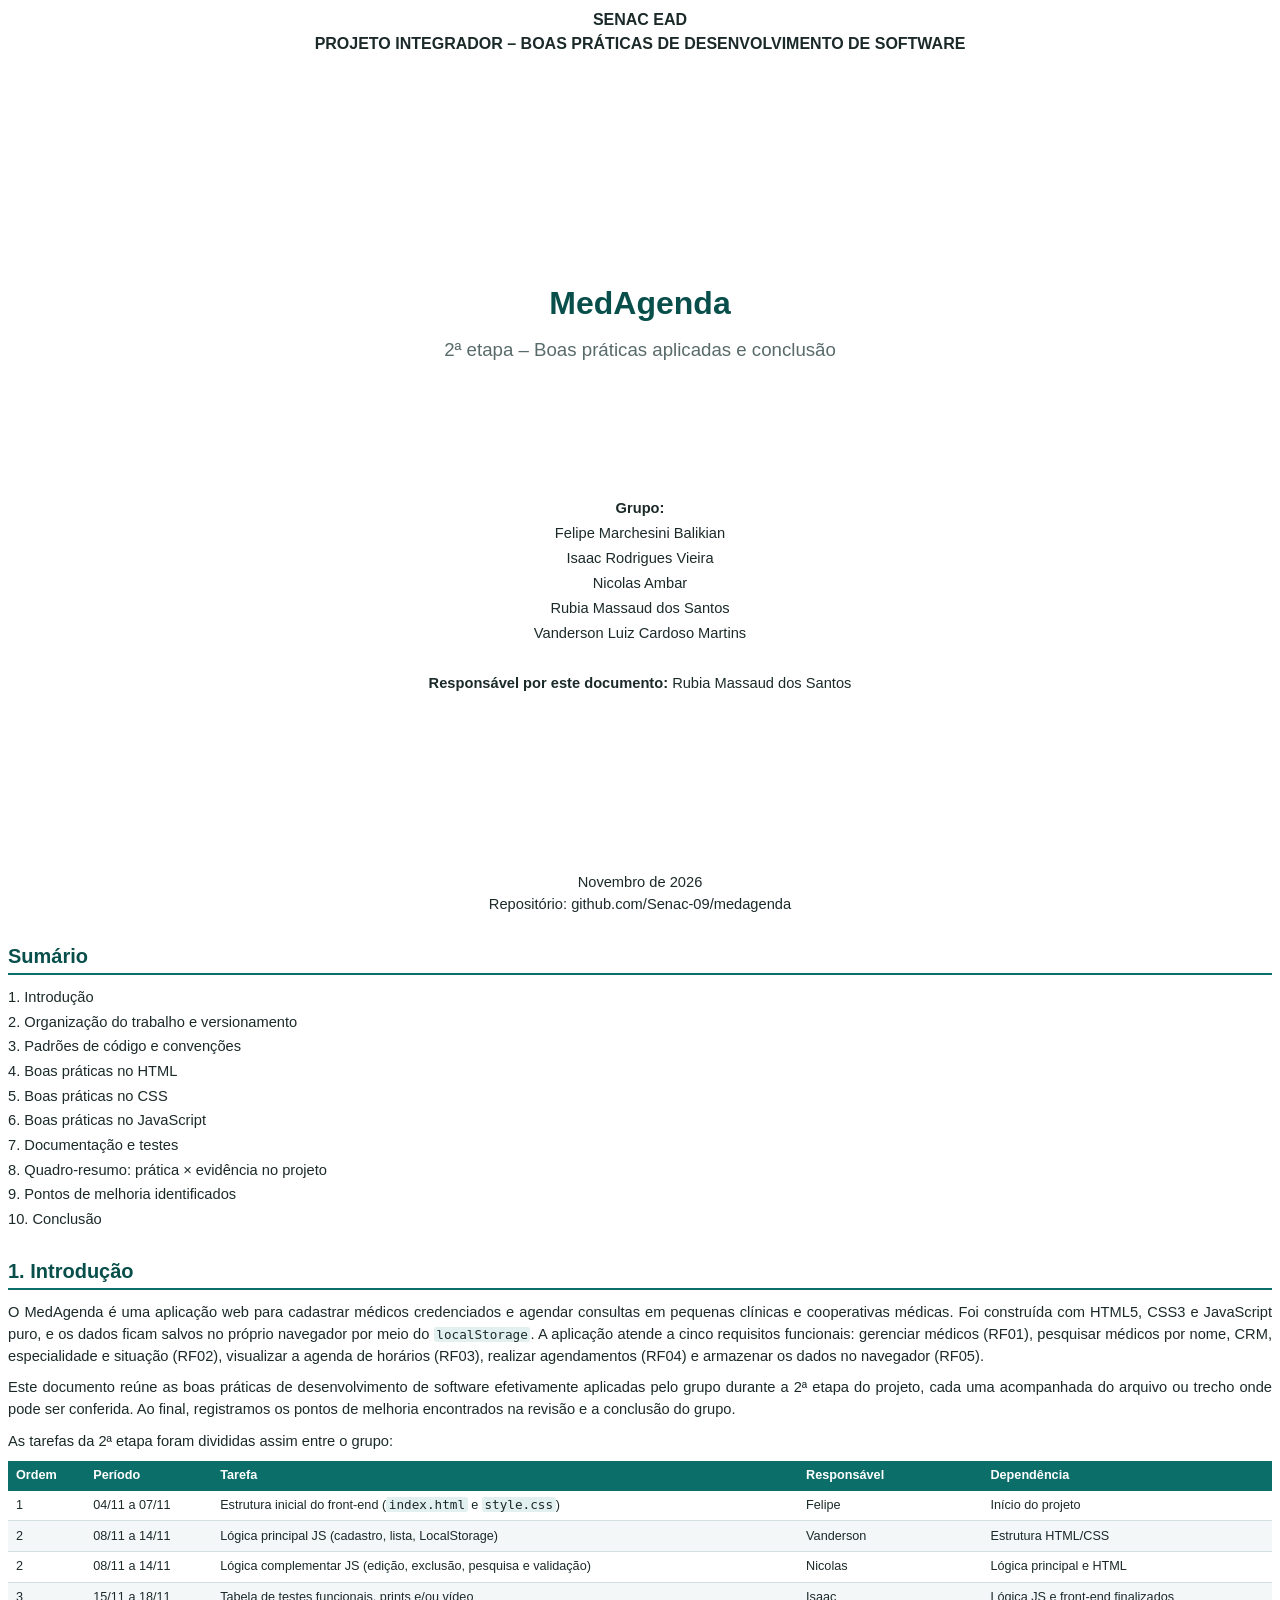
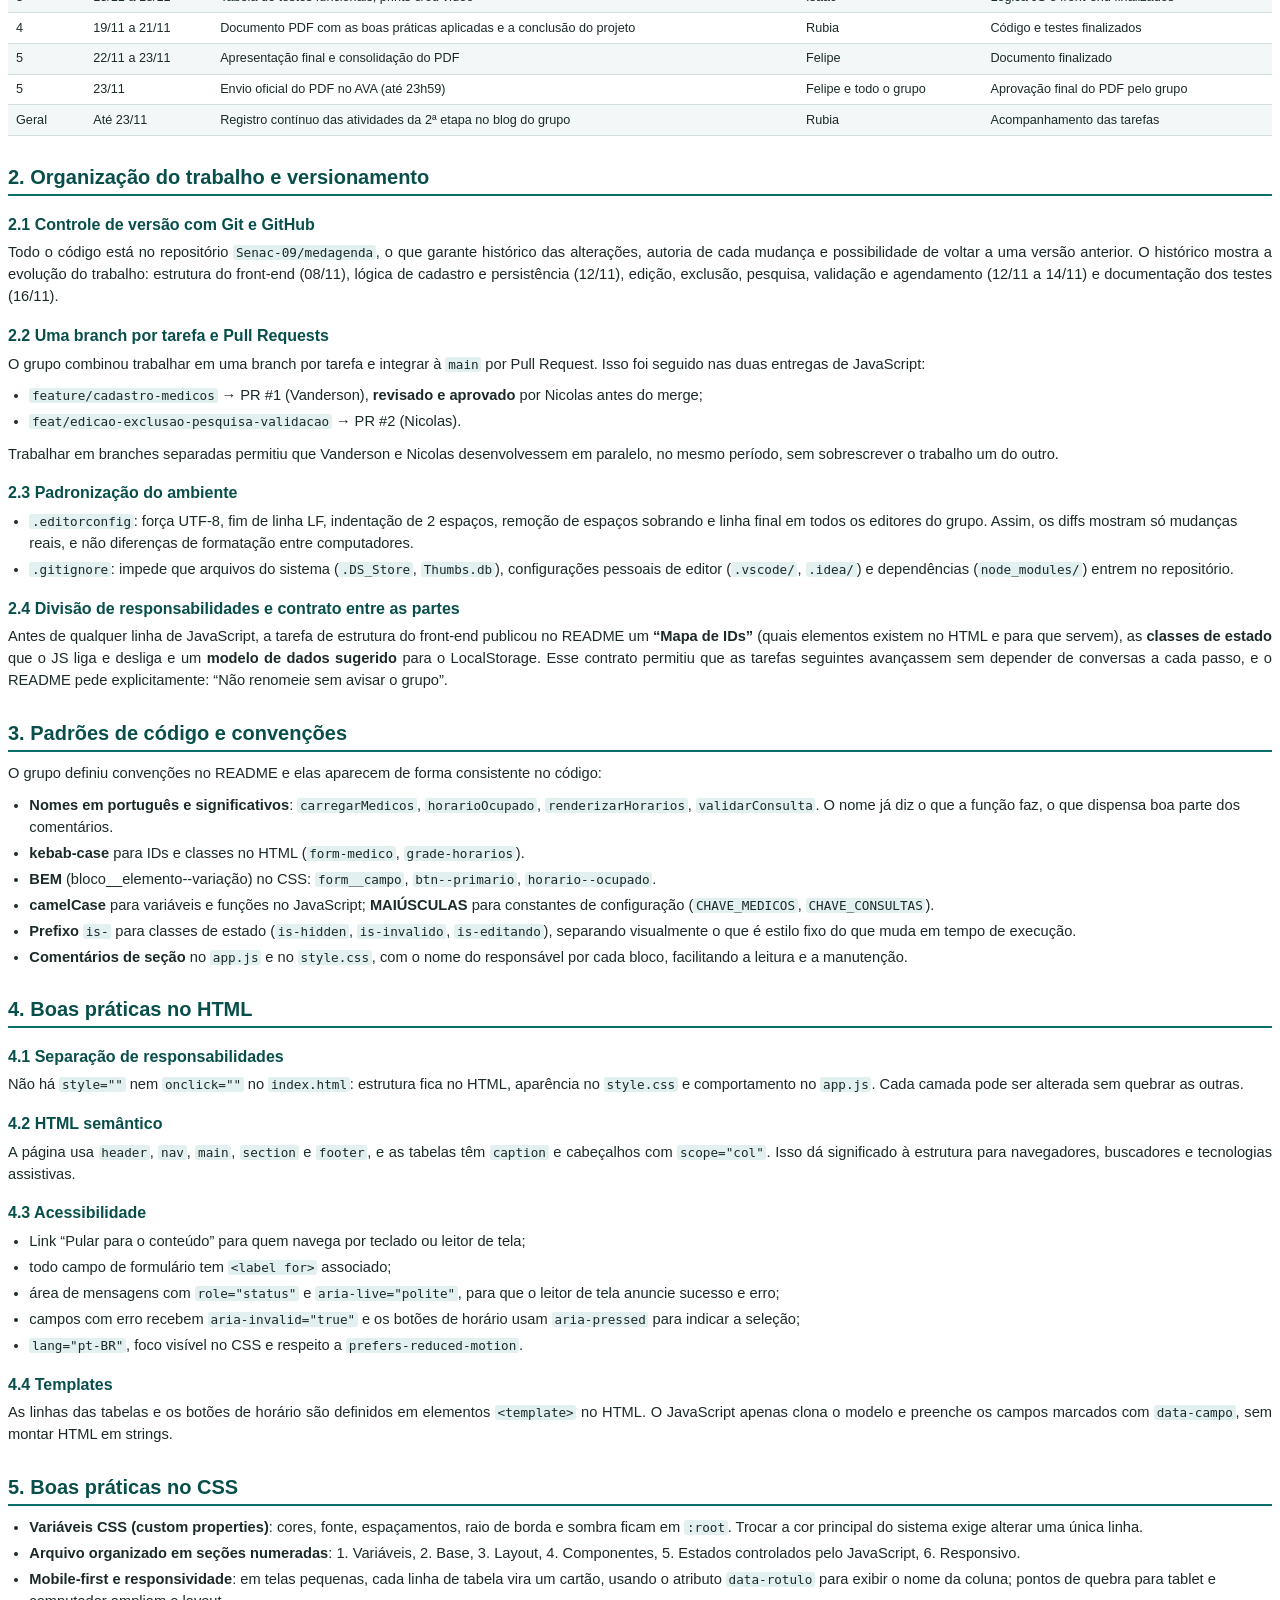
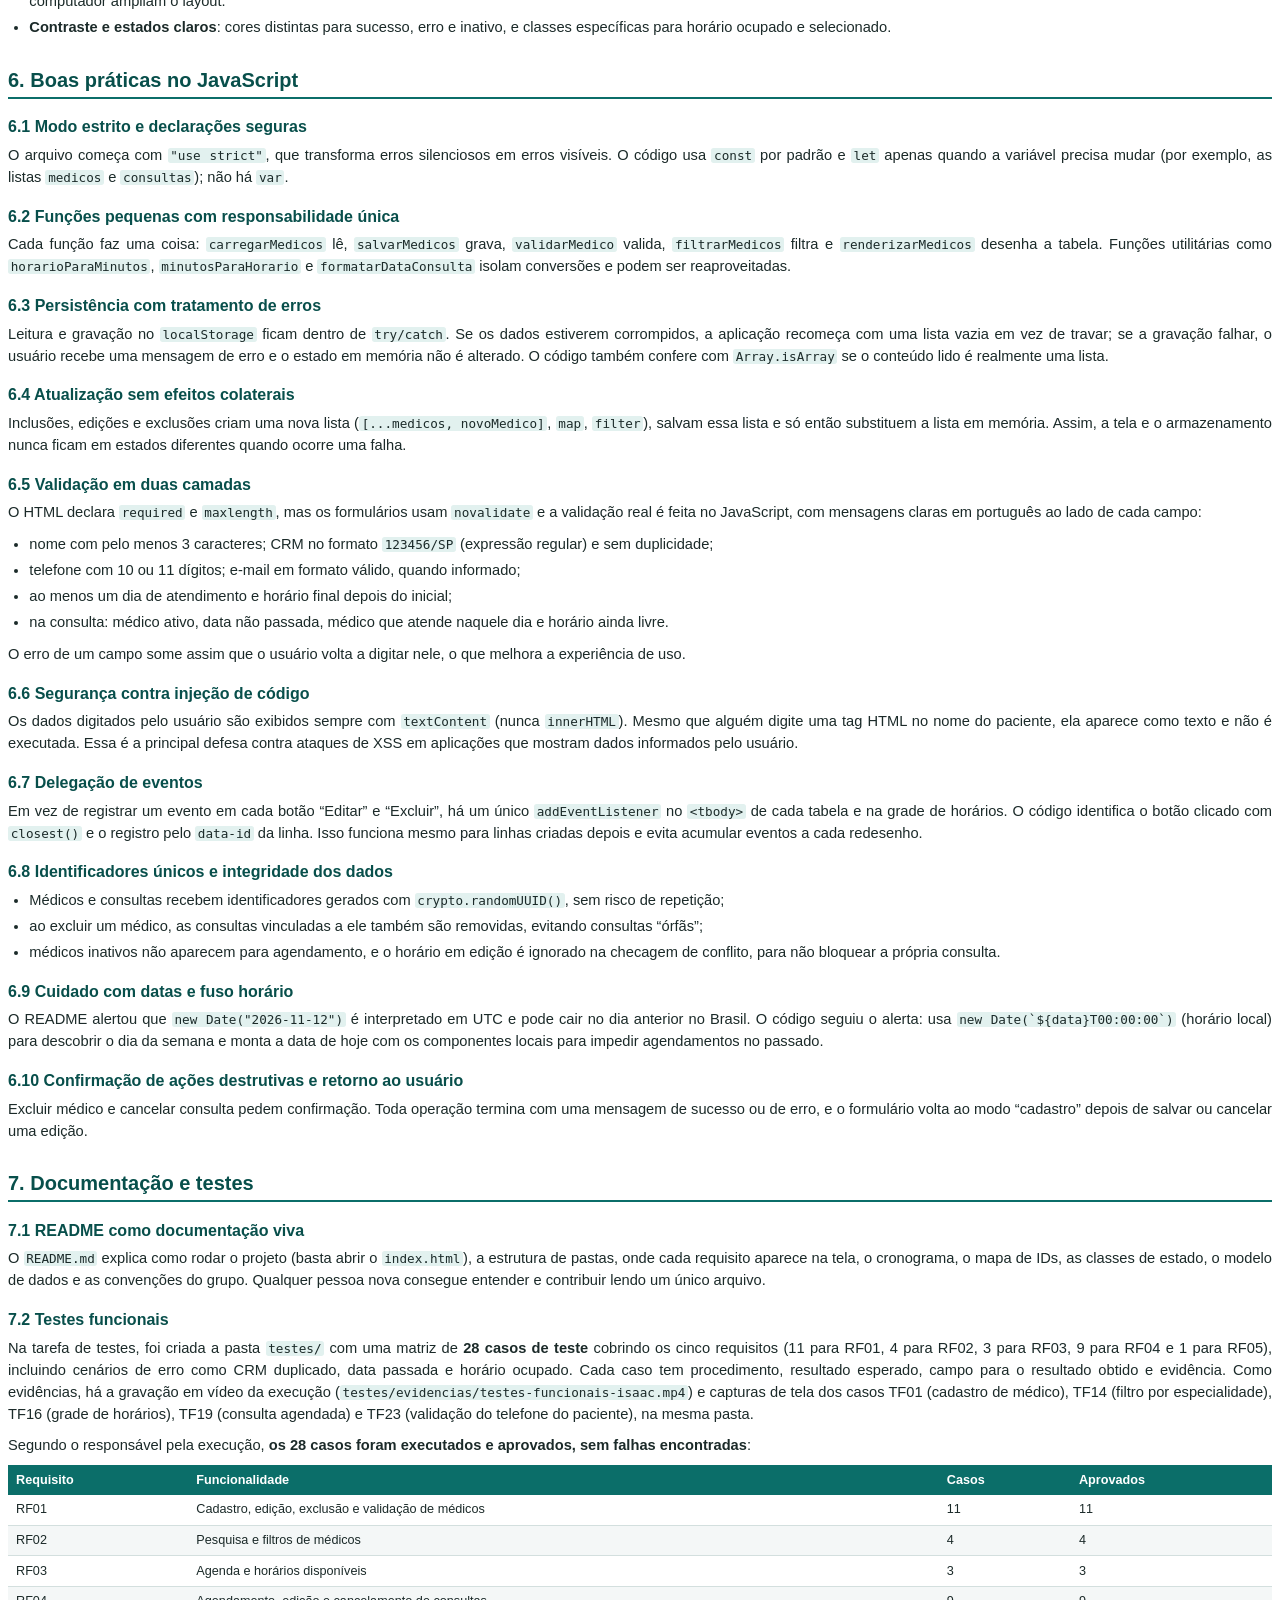
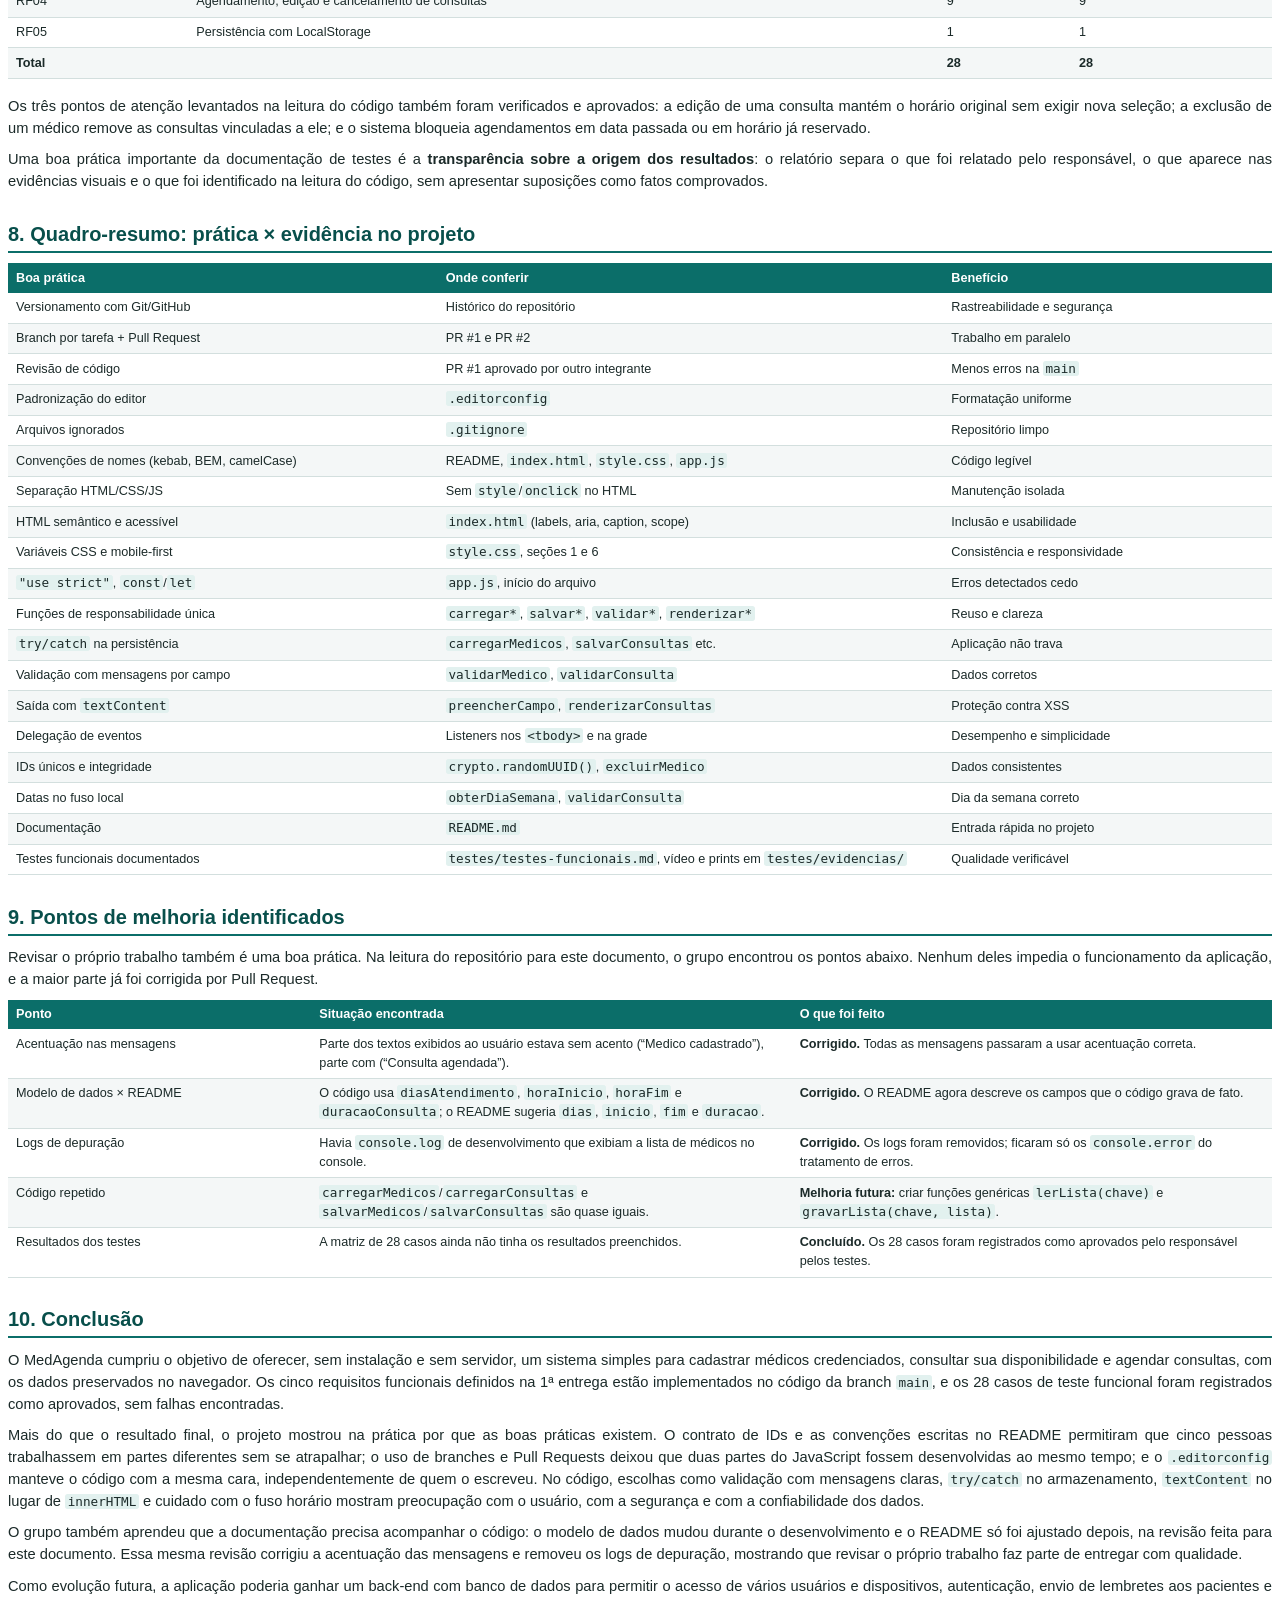
==== docs/boas-praticas.html @ 6c9128a0 "Adiciona documento de boas práticas e conclusão da 2ª etapa" ====
<!DOCTYPE html>
<html lang="pt-BR">
<head>
<meta charset="UTF-8">
<title>MedAgenda – 2ª etapa – Boas práticas aplicadas e conclusão</title>
<style>
  @page {
    size: A4;
    margin: 2.5cm 2cm 2.2cm 2.5cm;
    @bottom-right { content: counter(page); font: 9pt Arial, sans-serif; color: #586a69; }
    @bottom-left { content: "MedAgenda · 2ª etapa – Boas práticas e conclusão"; font: 9pt Arial, sans-serif; color: #586a69; }
  }
  @page :first { @bottom-right { content: none; } @bottom-left { content: none; } }
  body { font: 11pt/1.5 Arial, Helvetica, sans-serif; color: #1b2a29; }
  h1, h2, h3 { color: #084f4b; line-height: 1.25; }
  h2 { font-size: 15pt; margin: 22pt 0 8pt; padding-bottom: 3pt; border-bottom: 1.5pt solid #0b6e69; page-break-after: avoid; }
  h3 { font-size: 12pt; margin: 14pt 0 5pt; page-break-after: avoid; }
  p { margin: 0 0 7pt; text-align: justify; }
  ul { margin: 0 0 8pt; padding-left: 16pt; }
  li { margin-bottom: 3pt; }
  code { font: 9.5pt "DejaVu Sans Mono", Consolas, monospace; background: #e2f1ef; padding: 0 2pt; border-radius: 2pt; }
  table { width: 100%; border-collapse: collapse; margin: 6pt 0 12pt; font-size: 9.5pt; page-break-inside: auto; }
  tr { page-break-inside: avoid; }
  th { background: #0b6e69; color: #fff; text-align: left; padding: 4pt 6pt; }
  td { border-bottom: 0.5pt solid #d3dfde; padding: 4pt 6pt; vertical-align: top; }
  tbody tr:nth-child(even) td { background: #f4f7f7; }

  .capa { height: 24cm; display: flex; flex-direction: column; text-align: center; page-break-after: always; }
  .capa__topo { font-size: 12pt; font-weight: bold; text-transform: uppercase; }
  .capa__meio { margin-top: 6cm; }
  .capa__meio h1 { font-size: 24pt; margin: 0 0 10pt; }
  .capa__meio .sub { font-size: 14pt; color: #586a69; }
  .capa__grupo { margin-top: 3.5cm; font-size: 11pt; line-height: 1.7; }
  .capa__rodape { margin-top: auto; font-size: 11pt; }

  .nota { border-left: 3pt solid #0b6e69; background: #e2f1ef; padding: 6pt 10pt; margin: 8pt 0 12pt; font-size: 10pt; }
  .nota--alerta { border-color: #b42318; background: #fdece9; }
  .sumario li { list-style: none; margin-bottom: 2pt; }
  .sumario { padding-left: 0; }
</style>
</head>
<body>

<section class="capa">
  <div class="capa__topo">Senac EAD<br>Projeto Integrador – Boas Práticas de Desenvolvimento de Software</div>
  <div class="capa__meio">
    <h1>MedAgenda</h1>
    <div class="sub">2ª etapa – Boas práticas aplicadas e conclusão</div>
  </div>
  <div class="capa__grupo">
    <strong>Grupo:</strong><br>
    Felipe Marchesini Balikian<br>
    Isaac Rodrigues Vieira<br>
    Nicolas Ambar<br>
    Rubia Massaud dos Santos<br>
    Vanderson Luiz Cardoso Martins<br><br>
    <strong>Responsável por este documento:</strong> Rubia Massaud dos Santos
  </div>
  <div class="capa__rodape">Novembro de 2026<br>Repositório: github.com/Senac-09/medagenda</div>
</section>

<h2>Sumário</h2>
<ul class="sumario">
  <li>1. Introdução</li>
  <li>2. Organização do trabalho e versionamento</li>
  <li>3. Padrões de código e convenções</li>
  <li>4. Boas práticas no HTML</li>
  <li>5. Boas práticas no CSS</li>
  <li>6. Boas práticas no JavaScript</li>
  <li>7. Documentação e testes</li>
  <li>8. Quadro-resumo: prática × evidência no projeto</li>
  <li>9. Pontos de melhoria identificados</li>
  <li>10. Conclusão</li>
</ul>

<h2>1. Introdução</h2>
<p>O MedAgenda é uma aplicação web para cadastrar médicos credenciados e agendar consultas em pequenas clínicas e cooperativas médicas. Foi construída com HTML5, CSS3 e JavaScript puro, e os dados ficam salvos no próprio navegador por meio do <code>localStorage</code>. A aplicação atende a cinco requisitos funcionais: gerenciar médicos (RF01), pesquisar médicos por nome, CRM, especialidade e situação (RF02), visualizar a agenda de horários (RF03), realizar agendamentos (RF04) e armazenar os dados no navegador (RF05).</p>
<p>Este documento reúne as boas práticas de desenvolvimento de software efetivamente aplicadas pelo grupo durante a 2ª etapa do projeto, cada uma acompanhada do arquivo ou trecho onde pode ser conferida. Ao final, registramos os pontos de melhoria encontrados na revisão e a conclusão do grupo.</p>
<p>As tarefas da 2ª etapa foram divididas assim entre o grupo:</p>
<table>
  <thead><tr><th>Ordem</th><th>Período</th><th>Tarefa</th><th>Responsável</th><th>Dependência</th></tr></thead>
  <tbody>
    <tr><td>1</td><td>04/11 a 07/11</td><td>Estrutura inicial do front-end (<code>index.html</code> e <code>style.css</code>)</td><td>Felipe</td><td>Início do projeto</td></tr>
    <tr><td>2</td><td>08/11 a 14/11</td><td>Lógica principal JS (cadastro, lista, LocalStorage)</td><td>Vanderson</td><td>Estrutura HTML/CSS</td></tr>
    <tr><td>2</td><td>08/11 a 14/11</td><td>Lógica complementar JS (edição, exclusão, pesquisa e validação)</td><td>Nicolas</td><td>Lógica principal e HTML</td></tr>
    <tr><td>3</td><td>15/11 a 18/11</td><td>Tabela de testes funcionais, prints e/ou vídeo</td><td>Isaac</td><td>Lógica JS e front-end finalizados</td></tr>
    <tr><td>4</td><td>19/11 a 21/11</td><td>Documento PDF com as boas práticas aplicadas e a conclusão do projeto</td><td>Rubia</td><td>Código e testes finalizados</td></tr>
    <tr><td>5</td><td>22/11 a 23/11</td><td>Apresentação final e consolidação do PDF</td><td>Felipe</td><td>Documento finalizado</td></tr>
    <tr><td>5</td><td>23/11</td><td>Envio oficial do PDF no AVA (até 23h59)</td><td>Felipe e todo o grupo</td><td>Aprovação final do PDF pelo grupo</td></tr>
    <tr><td>Geral</td><td>Até 23/11</td><td>Registro contínuo das atividades da 2ª etapa no blog do grupo</td><td>Rubia</td><td>Acompanhamento das tarefas</td></tr>
  </tbody>
</table>

<h2>2. Organização do trabalho e versionamento</h2>
<h3>2.1 Controle de versão com Git e GitHub</h3>
<p>Todo o código está no repositório <code>Senac-09/medagenda</code>, o que garante histórico das alterações, autoria de cada mudança e possibilidade de voltar a uma versão anterior. O histórico mostra a evolução do trabalho: estrutura do front-end (08/11), lógica de cadastro e persistência (12/11), edição, exclusão, pesquisa, validação e agendamento (12/11 a 14/11) e documentação dos testes (16/11).</p>
<h3>2.2 Uma branch por tarefa e Pull Requests</h3>
<p>O grupo combinou trabalhar em uma branch por tarefa e integrar à <code>main</code> por Pull Request. Isso foi seguido nas duas entregas de JavaScript:</p>
<ul>
  <li><code>feature/cadastro-medicos</code> → PR #1 (Vanderson), <strong>revisado e aprovado</strong> por Nicolas antes do merge;</li>
  <li><code>feat/edicao-exclusao-pesquisa-validacao</code> → PR #2 (Nicolas).</li>
</ul>
<p>Trabalhar em branches separadas permitiu que Vanderson e Nicolas desenvolvessem em paralelo, no mesmo período, sem sobrescrever o trabalho um do outro.</p>
<h3>2.3 Padronização do ambiente</h3>
<ul>
  <li><strong><code>.editorconfig</code></strong>: força UTF-8, fim de linha LF, indentação de 2 espaços, remoção de espaços sobrando e linha final em todos os editores do grupo. Assim, os diffs mostram só mudanças reais, e não diferenças de formatação entre computadores.</li>
  <li><strong><code>.gitignore</code></strong>: impede que arquivos do sistema (<code>.DS_Store</code>, <code>Thumbs.db</code>), configurações pessoais de editor (<code>.vscode/</code>, <code>.idea/</code>) e dependências (<code>node_modules/</code>) entrem no repositório.</li>
</ul>
<h3>2.4 Divisão de responsabilidades e contrato entre as partes</h3>
<p>Antes de qualquer linha de JavaScript, a tarefa de estrutura do front-end publicou no README um <strong>“Mapa de IDs”</strong> (quais elementos existem no HTML e para que servem), as <strong>classes de estado</strong> que o JS liga e desliga e um <strong>modelo de dados sugerido</strong> para o LocalStorage. Esse contrato permitiu que as tarefas seguintes avançassem sem depender de conversas a cada passo, e o README pede explicitamente: “Não renomeie sem avisar o grupo”.</p>

<h2>3. Padrões de código e convenções</h2>
<p>O grupo definiu convenções no README e elas aparecem de forma consistente no código:</p>
<ul>
  <li><strong>Nomes em português e significativos</strong>: <code>carregarMedicos</code>, <code>horarioOcupado</code>, <code>renderizarHorarios</code>, <code>validarConsulta</code>. O nome já diz o que a função faz, o que dispensa boa parte dos comentários.</li>
  <li><strong>kebab-case</strong> para IDs e classes no HTML (<code>form-medico</code>, <code>grade-horarios</code>).</li>
  <li><strong>BEM</strong> (bloco__elemento--variação) no CSS: <code>form__campo</code>, <code>btn--primario</code>, <code>horario--ocupado</code>.</li>
  <li><strong>camelCase</strong> para variáveis e funções no JavaScript; <strong>MAIÚSCULAS</strong> para constantes de configuração (<code>CHAVE_MEDICOS</code>, <code>CHAVE_CONSULTAS</code>).</li>
  <li><strong>Prefixo <code>is-</code></strong> para classes de estado (<code>is-hidden</code>, <code>is-invalido</code>, <code>is-editando</code>), separando visualmente o que é estilo fixo do que muda em tempo de execução.</li>
  <li><strong>Comentários de seção</strong> no <code>app.js</code> e no <code>style.css</code>, com o nome do responsável por cada bloco, facilitando a leitura e a manutenção.</li>
</ul>

<h2>4. Boas práticas no HTML</h2>
<h3>4.1 Separação de responsabilidades</h3>
<p>Não há <code>style=""</code> nem <code>onclick=""</code> no <code>index.html</code>: estrutura fica no HTML, aparência no <code>style.css</code> e comportamento no <code>app.js</code>. Cada camada pode ser alterada sem quebrar as outras.</p>
<h3>4.2 HTML semântico</h3>
<p>A página usa <code>header</code>, <code>nav</code>, <code>main</code>, <code>section</code> e <code>footer</code>, e as tabelas têm <code>caption</code> e cabeçalhos com <code>scope="col"</code>. Isso dá significado à estrutura para navegadores, buscadores e tecnologias assistivas.</p>
<h3>4.3 Acessibilidade</h3>
<ul>
  <li>Link “Pular para o conteúdo” para quem navega por teclado ou leitor de tela;</li>
  <li>todo campo de formulário tem <code>&lt;label for&gt;</code> associado;</li>
  <li>área de mensagens com <code>role="status"</code> e <code>aria-live="polite"</code>, para que o leitor de tela anuncie sucesso e erro;</li>
  <li>campos com erro recebem <code>aria-invalid="true"</code> e os botões de horário usam <code>aria-pressed</code> para indicar a seleção;</li>
  <li><code>lang="pt-BR"</code>, foco visível no CSS e respeito a <code>prefers-reduced-motion</code>.</li>
</ul>
<h3>4.4 Templates</h3>
<p>As linhas das tabelas e os botões de horário são definidos em elementos <code>&lt;template&gt;</code> no HTML. O JavaScript apenas clona o modelo e preenche os campos marcados com <code>data-campo</code>, sem montar HTML em strings.</p>

<h2>5. Boas práticas no CSS</h2>
<ul>
  <li><strong>Variáveis CSS (custom properties)</strong>: cores, fonte, espaçamentos, raio de borda e sombra ficam em <code>:root</code>. Trocar a cor principal do sistema exige alterar uma única linha.</li>
  <li><strong>Arquivo organizado em seções numeradas</strong>: 1. Variáveis, 2. Base, 3. Layout, 4. Componentes, 5. Estados controlados pelo JavaScript, 6. Responsivo.</li>
  <li><strong>Mobile-first e responsividade</strong>: em telas pequenas, cada linha de tabela vira um cartão, usando o atributo <code>data-rotulo</code> para exibir o nome da coluna; pontos de quebra para tablet e computador ampliam o layout.</li>
  <li><strong>Contraste e estados claros</strong>: cores distintas para sucesso, erro e inativo, e classes específicas para horário ocupado e selecionado.</li>
</ul>

<h2>6. Boas práticas no JavaScript</h2>
<h3>6.1 Modo estrito e declarações seguras</h3>
<p>O arquivo começa com <code>"use strict"</code>, que transforma erros silenciosos em erros visíveis. O código usa <code>const</code> por padrão e <code>let</code> apenas quando a variável precisa mudar (por exemplo, as listas <code>medicos</code> e <code>consultas</code>); não há <code>var</code>.</p>
<h3>6.2 Funções pequenas com responsabilidade única</h3>
<p>Cada função faz uma coisa: <code>carregarMedicos</code> lê, <code>salvarMedicos</code> grava, <code>validarMedico</code> valida, <code>filtrarMedicos</code> filtra e <code>renderizarMedicos</code> desenha a tabela. Funções utilitárias como <code>horarioParaMinutos</code>, <code>minutosParaHorario</code> e <code>formatarDataConsulta</code> isolam conversões e podem ser reaproveitadas.</p>
<h3>6.3 Persistência com tratamento de erros</h3>
<p>Leitura e gravação no <code>localStorage</code> ficam dentro de <code>try/catch</code>. Se os dados estiverem corrompidos, a aplicação recomeça com uma lista vazia em vez de travar; se a gravação falhar, o usuário recebe uma mensagem de erro e o estado em memória não é alterado. O código também confere com <code>Array.isArray</code> se o conteúdo lido é realmente uma lista.</p>
<h3>6.4 Atualização sem efeitos colaterais</h3>
<p>Inclusões, edições e exclusões criam uma nova lista (<code>[...medicos, novoMedico]</code>, <code>map</code>, <code>filter</code>), salvam essa lista e só então substituem a lista em memória. Assim, a tela e o armazenamento nunca ficam em estados diferentes quando ocorre uma falha.</p>
<h3>6.5 Validação em duas camadas</h3>
<p>O HTML declara <code>required</code> e <code>maxlength</code>, mas os formulários usam <code>novalidate</code> e a validação real é feita no JavaScript, com mensagens claras em português ao lado de cada campo:</p>
<ul>
  <li>nome com pelo menos 3 caracteres; CRM no formato <code>123456/SP</code> (expressão regular) e sem duplicidade;</li>
  <li>telefone com 10 ou 11 dígitos; e-mail em formato válido, quando informado;</li>
  <li>ao menos um dia de atendimento e horário final depois do inicial;</li>
  <li>na consulta: médico ativo, data não passada, médico que atende naquele dia e horário ainda livre.</li>
</ul>
<p>O erro de um campo some assim que o usuário volta a digitar nele, o que melhora a experiência de uso.</p>
<h3>6.6 Segurança contra injeção de código</h3>
<p>Os dados digitados pelo usuário são exibidos sempre com <code>textContent</code> (nunca <code>innerHTML</code>). Mesmo que alguém digite uma tag HTML no nome do paciente, ela aparece como texto e não é executada. Essa é a principal defesa contra ataques de XSS em aplicações que mostram dados informados pelo usuário.</p>
<h3>6.7 Delegação de eventos</h3>
<p>Em vez de registrar um evento em cada botão “Editar” e “Excluir”, há um único <code>addEventListener</code> no <code>&lt;tbody&gt;</code> de cada tabela e na grade de horários. O código identifica o botão clicado com <code>closest()</code> e o registro pelo <code>data-id</code> da linha. Isso funciona mesmo para linhas criadas depois e evita acumular eventos a cada redesenho.</p>
<h3>6.8 Identificadores únicos e integridade dos dados</h3>
<ul>
  <li>Médicos e consultas recebem identificadores gerados com <code>crypto.randomUUID()</code>, sem risco de repetição;</li>
  <li>ao excluir um médico, as consultas vinculadas a ele também são removidas, evitando consultas “órfãs”;</li>
  <li>médicos inativos não aparecem para agendamento, e o horário em edição é ignorado na checagem de conflito, para não bloquear a própria consulta.</li>
</ul>
<h3>6.9 Cuidado com datas e fuso horário</h3>
<p>O README alertou que <code>new Date("2026-11-12")</code> é interpretado em UTC e pode cair no dia anterior no Brasil. O código seguiu o alerta: usa <code>new Date(`${data}T00:00:00`)</code> (horário local) para descobrir o dia da semana e monta a data de hoje com os componentes locais para impedir agendamentos no passado.</p>
<h3>6.10 Confirmação de ações destrutivas e retorno ao usuário</h3>
<p>Excluir médico e cancelar consulta pedem confirmação. Toda operação termina com uma mensagem de sucesso ou de erro, e o formulário volta ao modo “cadastro” depois de salvar ou cancelar uma edição.</p>

<h2>7. Documentação e testes</h2>
<h3>7.1 README como documentação viva</h3>
<p>O <code>README.md</code> explica como rodar o projeto (basta abrir o <code>index.html</code>), a estrutura de pastas, onde cada requisito aparece na tela, o cronograma, o mapa de IDs, as classes de estado, o modelo de dados e as convenções do grupo. Qualquer pessoa nova consegue entender e contribuir lendo um único arquivo.</p>
<h3>7.2 Testes funcionais</h3>
<p>Na tarefa de testes, foi criada a pasta <code>testes/</code> com uma matriz de <strong>28 casos de teste</strong> cobrindo os cinco requisitos (11 para RF01, 4 para RF02, 3 para RF03, 9 para RF04 e 1 para RF05), incluindo cenários de erro como CRM duplicado, data passada e horário ocupado. Cada caso tem procedimento, resultado esperado, campo para o resultado obtido e evidência. Como evidências, há a gravação em vídeo da execução (<code>testes/evidencias/testes-funcionais-isaac.mp4</code>) e capturas de tela dos casos TF01 (cadastro de médico), TF14 (filtro por especialidade), TF16 (grade de horários), TF19 (consulta agendada) e TF23 (validação do telefone do paciente), na mesma pasta.</p>
<p>Segundo o responsável pela execução, <strong>os 28 casos foram executados e aprovados, sem falhas encontradas</strong>:</p>
<table>
  <thead><tr><th>Requisito</th><th>Funcionalidade</th><th>Casos</th><th>Aprovados</th></tr></thead>
  <tbody>
    <tr><td>RF01</td><td>Cadastro, edição, exclusão e validação de médicos</td><td>11</td><td>11</td></tr>
    <tr><td>RF02</td><td>Pesquisa e filtros de médicos</td><td>4</td><td>4</td></tr>
    <tr><td>RF03</td><td>Agenda e horários disponíveis</td><td>3</td><td>3</td></tr>
    <tr><td>RF04</td><td>Agendamento, edição e cancelamento de consultas</td><td>9</td><td>9</td></tr>
    <tr><td>RF05</td><td>Persistência com LocalStorage</td><td>1</td><td>1</td></tr>
    <tr><td><strong>Total</strong></td><td></td><td><strong>28</strong></td><td><strong>28</strong></td></tr>
  </tbody>
</table>
<p>Os três pontos de atenção levantados na leitura do código também foram verificados e aprovados: a edição de uma consulta mantém o horário original sem exigir nova seleção; a exclusão de um médico remove as consultas vinculadas a ele; e o sistema bloqueia agendamentos em data passada ou em horário já reservado.</p>
<p>Uma boa prática importante da documentação de testes é a <strong>transparência sobre a origem dos resultados</strong>: o relatório separa o que foi relatado pelo responsável, o que aparece nas evidências visuais e o que foi identificado na leitura do código, sem apresentar suposições como fatos comprovados.</p>


<h2>8. Quadro-resumo: prática × evidência no projeto</h2>
<table>
  <thead><tr><th style="width:34%">Boa prática</th><th style="width:40%">Onde conferir</th><th>Benefício</th></tr></thead>
  <tbody>
    <tr><td>Versionamento com Git/GitHub</td><td>Histórico do repositório</td><td>Rastreabilidade e segurança</td></tr>
    <tr><td>Branch por tarefa + Pull Request</td><td>PR #1 e PR #2</td><td>Trabalho em paralelo</td></tr>
    <tr><td>Revisão de código</td><td>PR #1 aprovado por outro integrante</td><td>Menos erros na <code>main</code></td></tr>
    <tr><td>Padronização do editor</td><td><code>.editorconfig</code></td><td>Formatação uniforme</td></tr>
    <tr><td>Arquivos ignorados</td><td><code>.gitignore</code></td><td>Repositório limpo</td></tr>
    <tr><td>Convenções de nomes (kebab, BEM, camelCase)</td><td>README, <code>index.html</code>, <code>style.css</code>, <code>app.js</code></td><td>Código legível</td></tr>
    <tr><td>Separação HTML/CSS/JS</td><td>Sem <code>style</code>/<code>onclick</code> no HTML</td><td>Manutenção isolada</td></tr>
    <tr><td>HTML semântico e acessível</td><td><code>index.html</code> (labels, aria, caption, scope)</td><td>Inclusão e usabilidade</td></tr>
    <tr><td>Variáveis CSS e mobile-first</td><td><code>style.css</code>, seções 1 e 6</td><td>Consistência e responsividade</td></tr>
    <tr><td><code>"use strict"</code>, <code>const</code>/<code>let</code></td><td><code>app.js</code>, início do arquivo</td><td>Erros detectados cedo</td></tr>
    <tr><td>Funções de responsabilidade única</td><td><code>carregar*</code>, <code>salvar*</code>, <code>validar*</code>, <code>renderizar*</code></td><td>Reuso e clareza</td></tr>
    <tr><td><code>try/catch</code> na persistência</td><td><code>carregarMedicos</code>, <code>salvarConsultas</code> etc.</td><td>Aplicação não trava</td></tr>
    <tr><td>Validação com mensagens por campo</td><td><code>validarMedico</code>, <code>validarConsulta</code></td><td>Dados corretos</td></tr>
    <tr><td>Saída com <code>textContent</code></td><td><code>preencherCampo</code>, <code>renderizarConsultas</code></td><td>Proteção contra XSS</td></tr>
    <tr><td>Delegação de eventos</td><td>Listeners nos <code>&lt;tbody&gt;</code> e na grade</td><td>Desempenho e simplicidade</td></tr>
    <tr><td>IDs únicos e integridade</td><td><code>crypto.randomUUID()</code>, <code>excluirMedico</code></td><td>Dados consistentes</td></tr>
    <tr><td>Datas no fuso local</td><td><code>obterDiaSemana</code>, <code>validarConsulta</code></td><td>Dia da semana correto</td></tr>
    <tr><td>Documentação</td><td><code>README.md</code></td><td>Entrada rápida no projeto</td></tr>
    <tr><td>Testes funcionais documentados</td><td><code>testes/testes-funcionais.md</code>, vídeo e prints em <code>testes/evidencias/</code></td><td>Qualidade verificável</td></tr>
  </tbody>
</table>

<h2>9. Pontos de melhoria identificados</h2>
<p>Revisar o próprio trabalho também é uma boa prática. Na leitura do repositório para este documento, o grupo encontrou os pontos abaixo. Nenhum deles impedia o funcionamento da aplicação, e a maior parte já foi corrigida por Pull Request.</p>
<table>
  <thead><tr><th style="width:24%">Ponto</th><th style="width:38%">Situação encontrada</th><th>O que foi feito</th></tr></thead>
  <tbody>
    <tr><td>Acentuação nas mensagens</td><td>Parte dos textos exibidos ao usuário estava sem acento (“Medico cadastrado”), parte com (“Consulta agendada”).</td><td><strong>Corrigido.</strong> Todas as mensagens passaram a usar acentuação correta.</td></tr>
    <tr><td>Modelo de dados × README</td><td>O código usa <code>diasAtendimento</code>, <code>horaInicio</code>, <code>horaFim</code> e <code>duracaoConsulta</code>; o README sugeria <code>dias</code>, <code>inicio</code>, <code>fim</code> e <code>duracao</code>.</td><td><strong>Corrigido.</strong> O README agora descreve os campos que o código grava de fato.</td></tr>
    <tr><td>Logs de depuração</td><td>Havia <code>console.log</code> de desenvolvimento que exibiam a lista de médicos no console.</td><td><strong>Corrigido.</strong> Os logs foram removidos; ficaram só os <code>console.error</code> do tratamento de erros.</td></tr>
    <tr><td>Código repetido</td><td><code>carregarMedicos</code>/<code>carregarConsultas</code> e <code>salvarMedicos</code>/<code>salvarConsultas</code> são quase iguais.</td><td><strong>Melhoria futura:</strong> criar funções genéricas <code>lerLista(chave)</code> e <code>gravarLista(chave, lista)</code>.</td></tr>
    <tr><td>Resultados dos testes</td><td>A matriz de 28 casos ainda não tinha os resultados preenchidos.</td><td><strong>Concluído.</strong> Os 28 casos foram registrados como aprovados pelo responsável pelos testes.</td></tr>
  </tbody>
</table>

<h2>10. Conclusão</h2>
<p>O MedAgenda cumpriu o objetivo de oferecer, sem instalação e sem servidor, um sistema simples para cadastrar médicos credenciados, consultar sua disponibilidade e agendar consultas, com os dados preservados no navegador. Os cinco requisitos funcionais definidos na 1ª entrega estão implementados no código da branch <code>main</code>, e os 28 casos de teste funcional foram registrados como aprovados, sem falhas encontradas.</p>
<p>Mais do que o resultado final, o projeto mostrou na prática por que as boas práticas existem. O contrato de IDs e as convenções escritas no README permitiram que cinco pessoas trabalhassem em partes diferentes sem se atrapalhar; o uso de branches e Pull Requests deixou que duas partes do JavaScript fossem desenvolvidas ao mesmo tempo; e o <code>.editorconfig</code> manteve o código com a mesma cara, independentemente de quem o escreveu. No código, escolhas como validação com mensagens claras, <code>try/catch</code> no armazenamento, <code>textContent</code> no lugar de <code>innerHTML</code> e cuidado com o fuso horário mostram preocupação com o usuário, com a segurança e com a confiabilidade dos dados.</p>
<p>O grupo também aprendeu que a documentação precisa acompanhar o código: o modelo de dados mudou durante o desenvolvimento e o README só foi ajustado depois, na revisão feita para este documento. Essa mesma revisão corrigiu a acentuação das mensagens e removeu os logs de depuração, mostrando que revisar o próprio trabalho faz parte de entregar com qualidade.</p>
<p>Como evolução futura, a aplicação poderia ganhar um back-end com banco de dados para permitir o acesso de vários usuários e dispositivos, autenticação, envio de lembretes aos pacientes e testes automatizados das funções de validação e de cálculo de horários.</p>

</body>
</html>
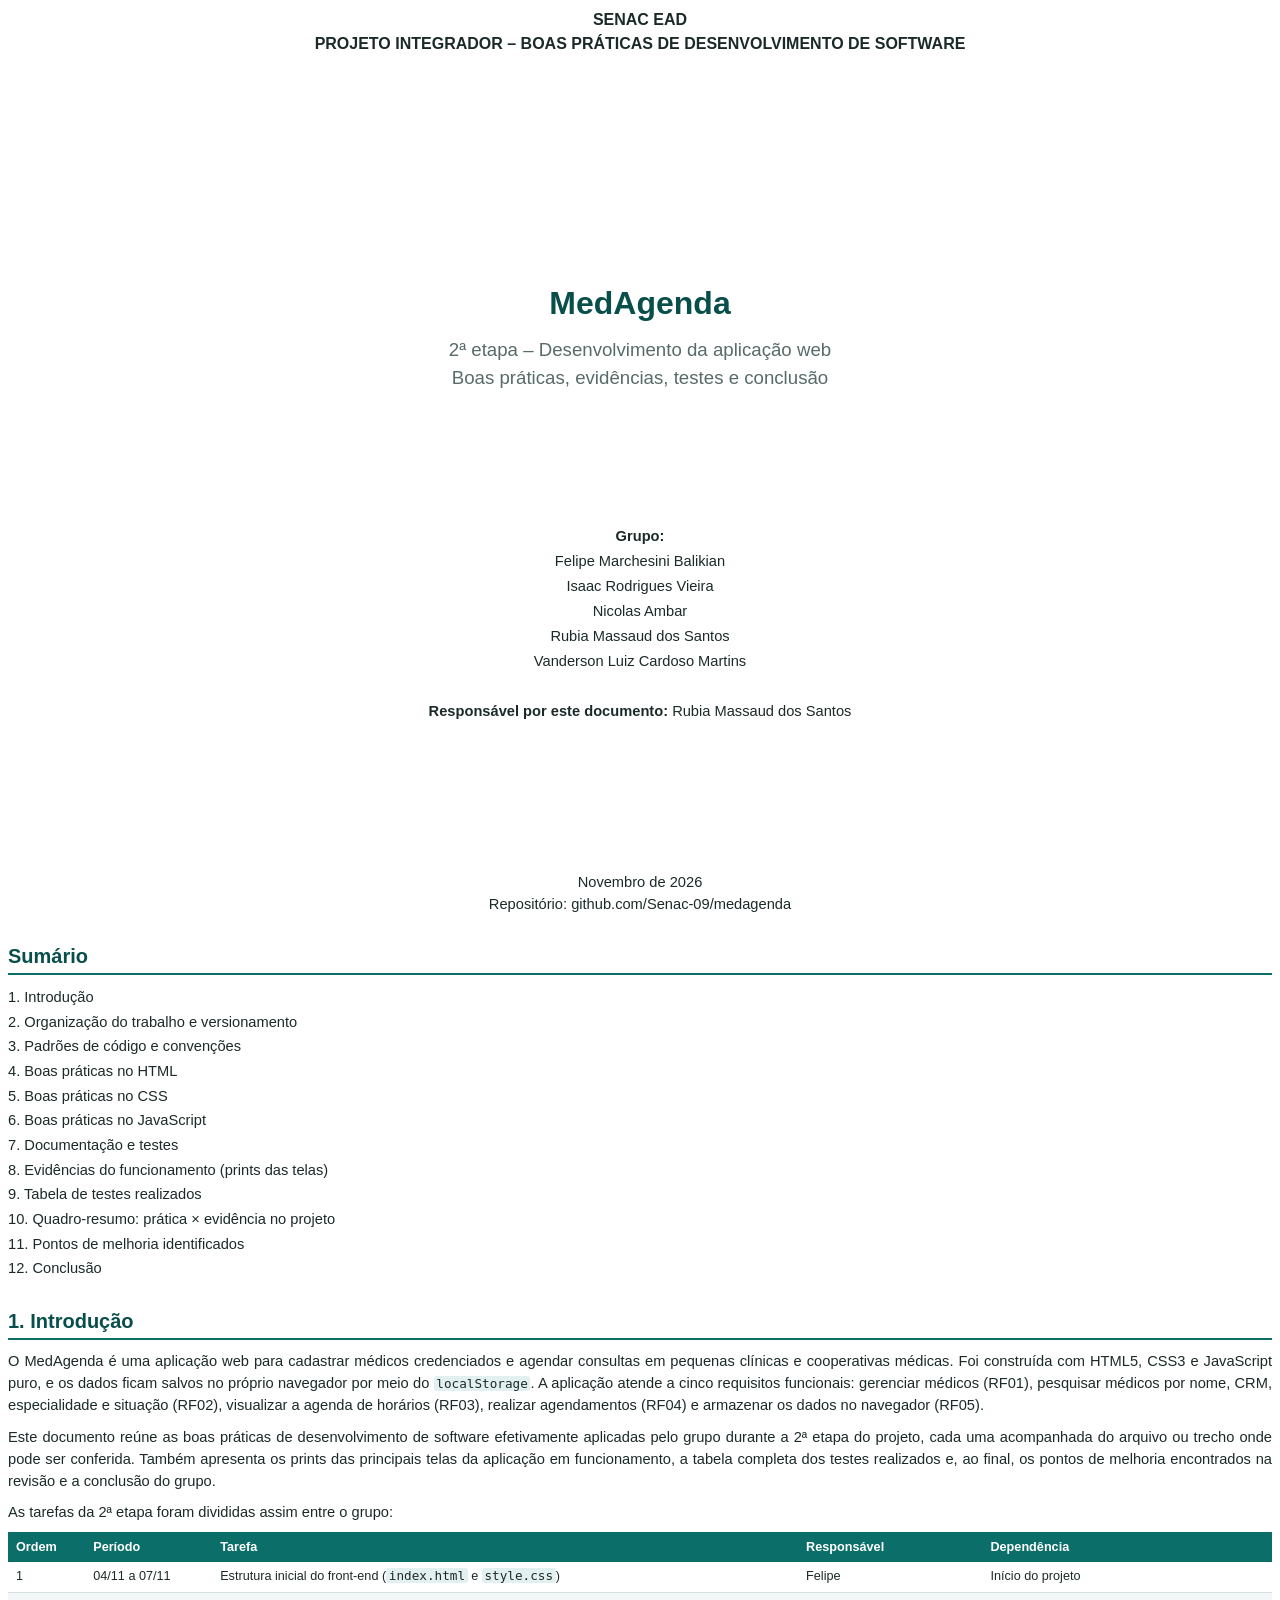
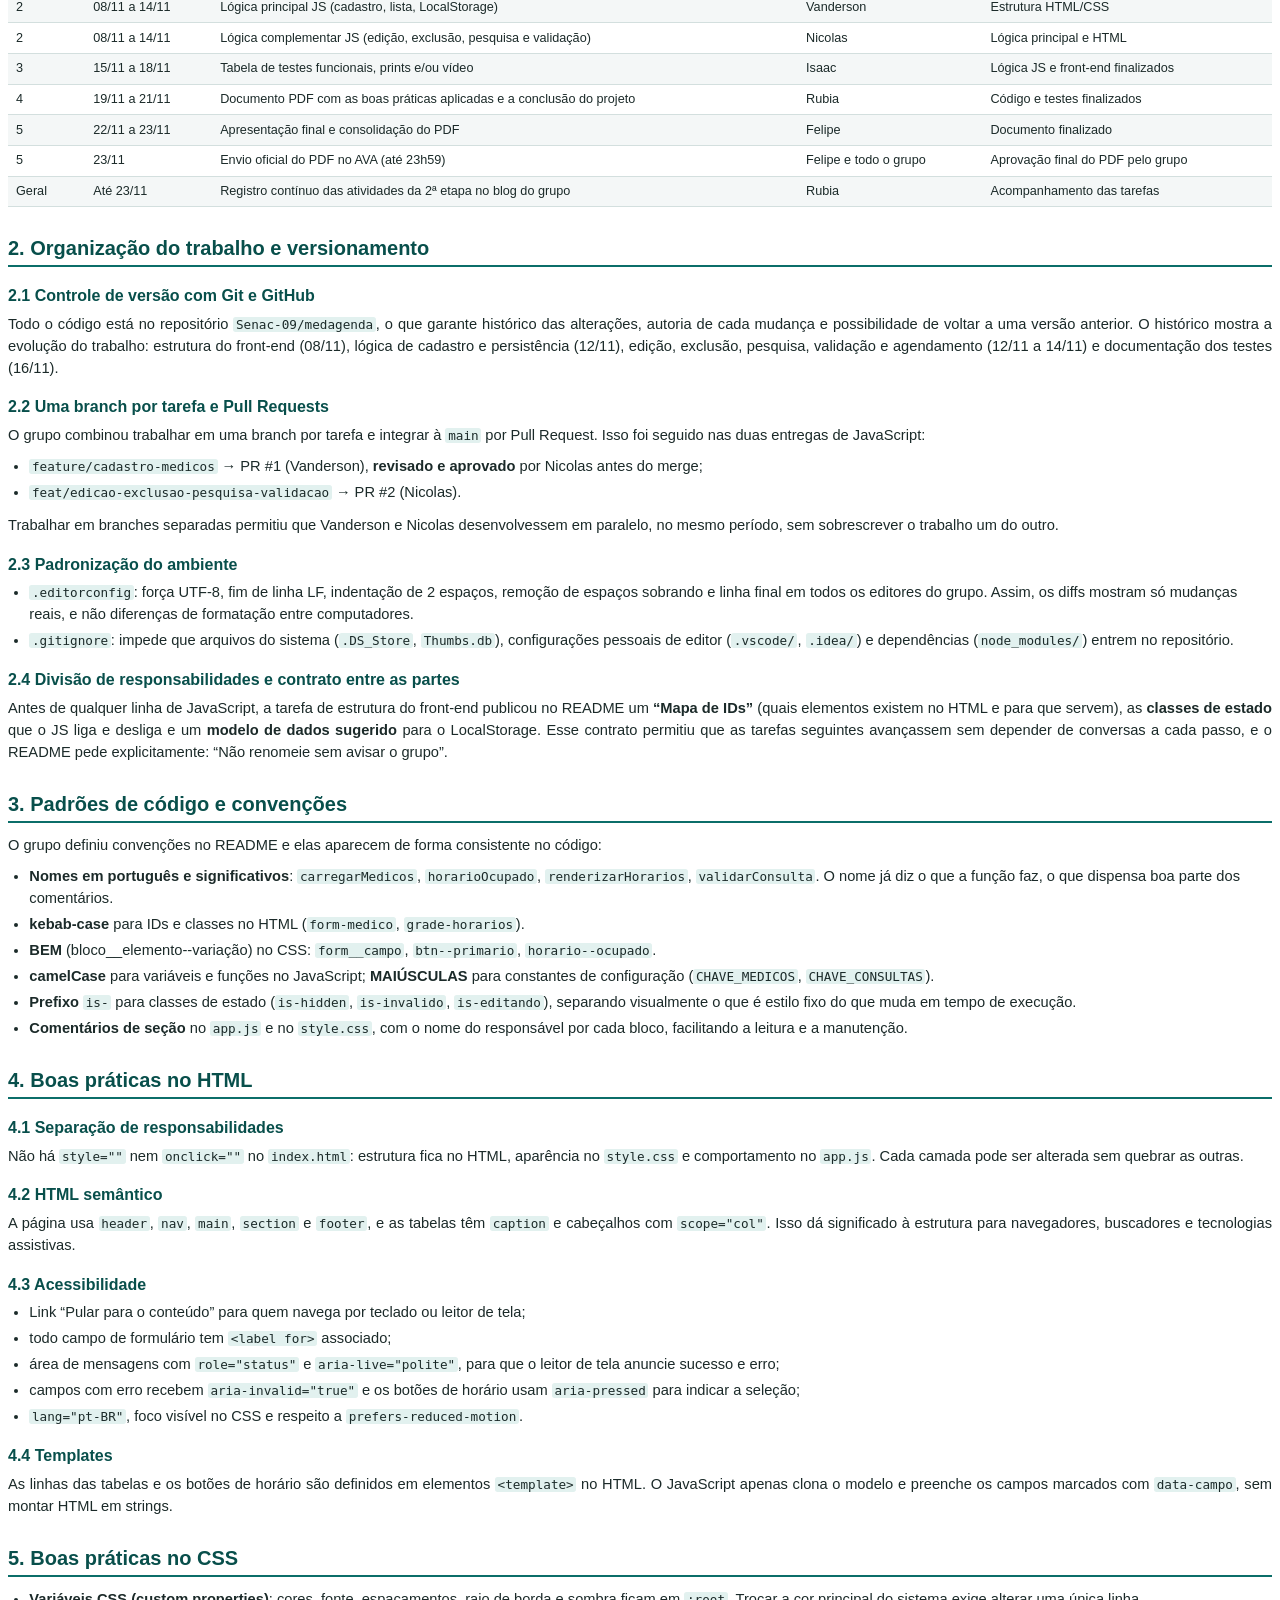
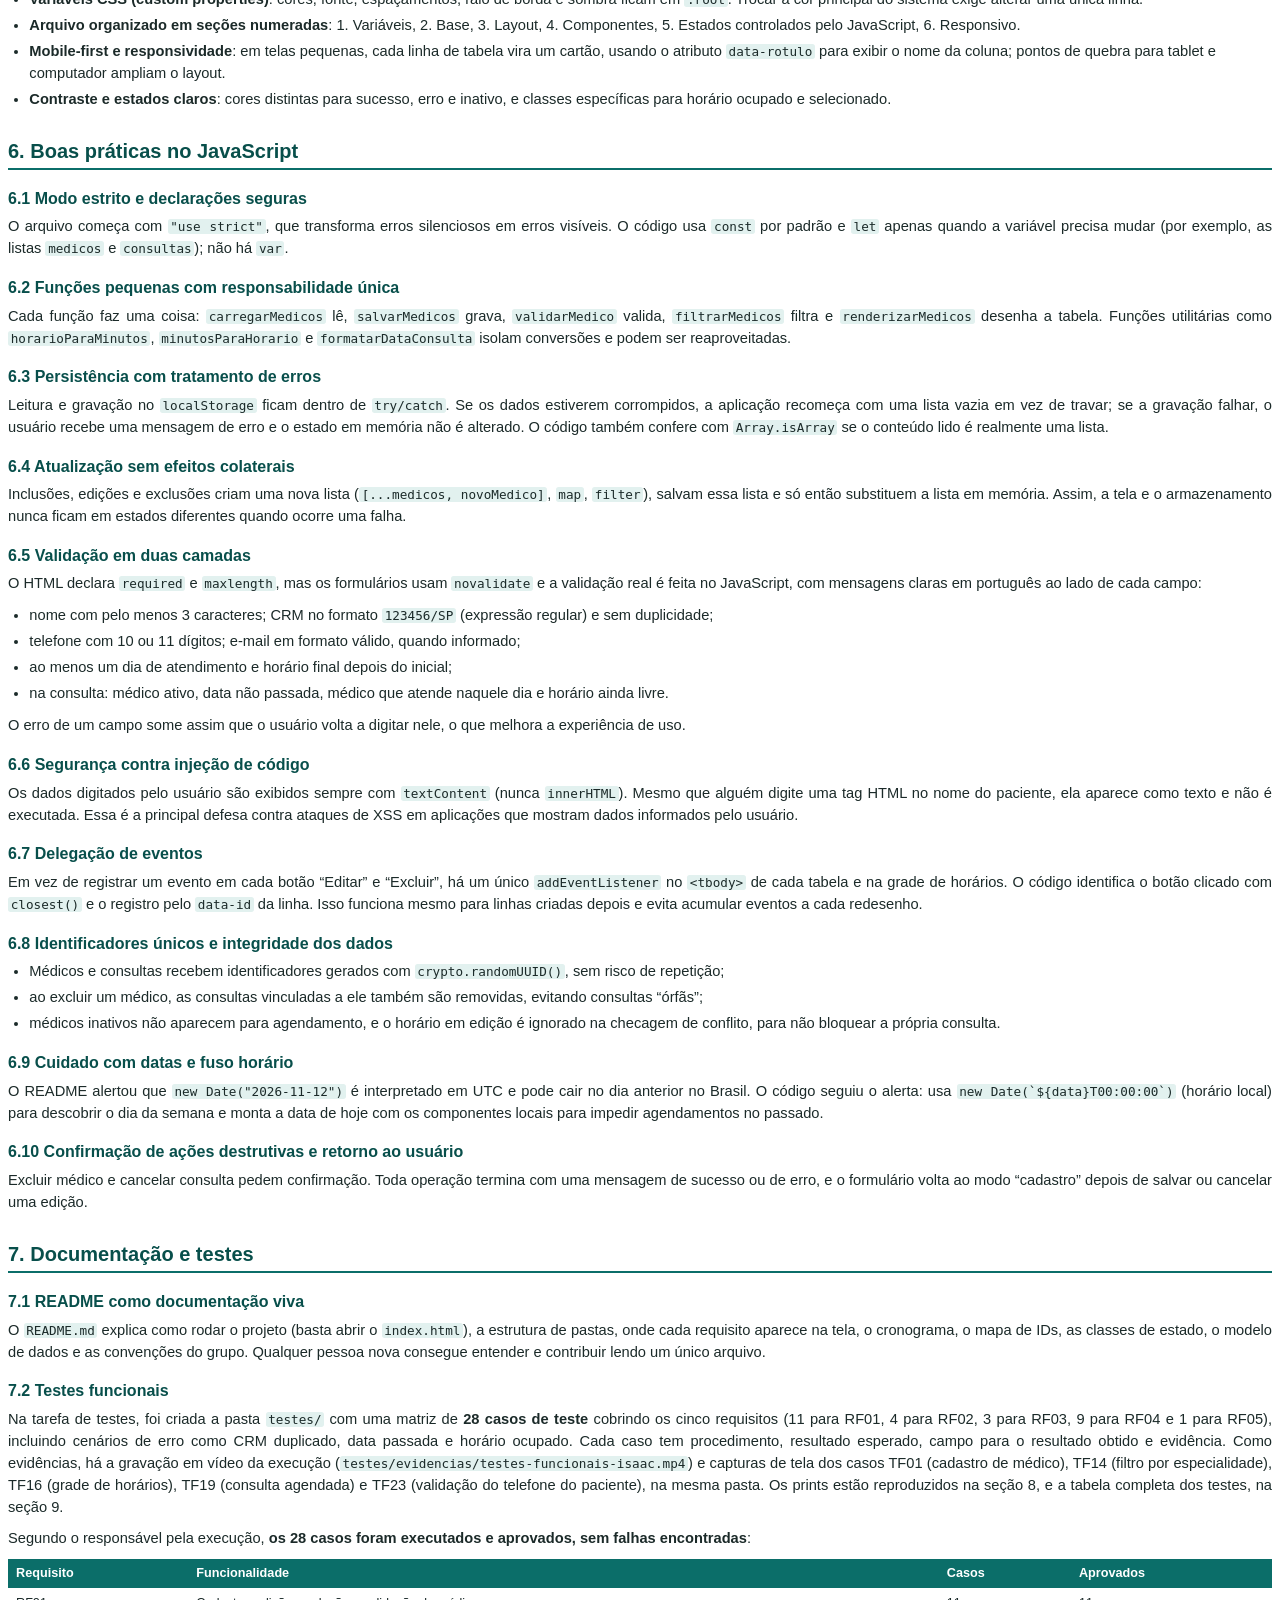
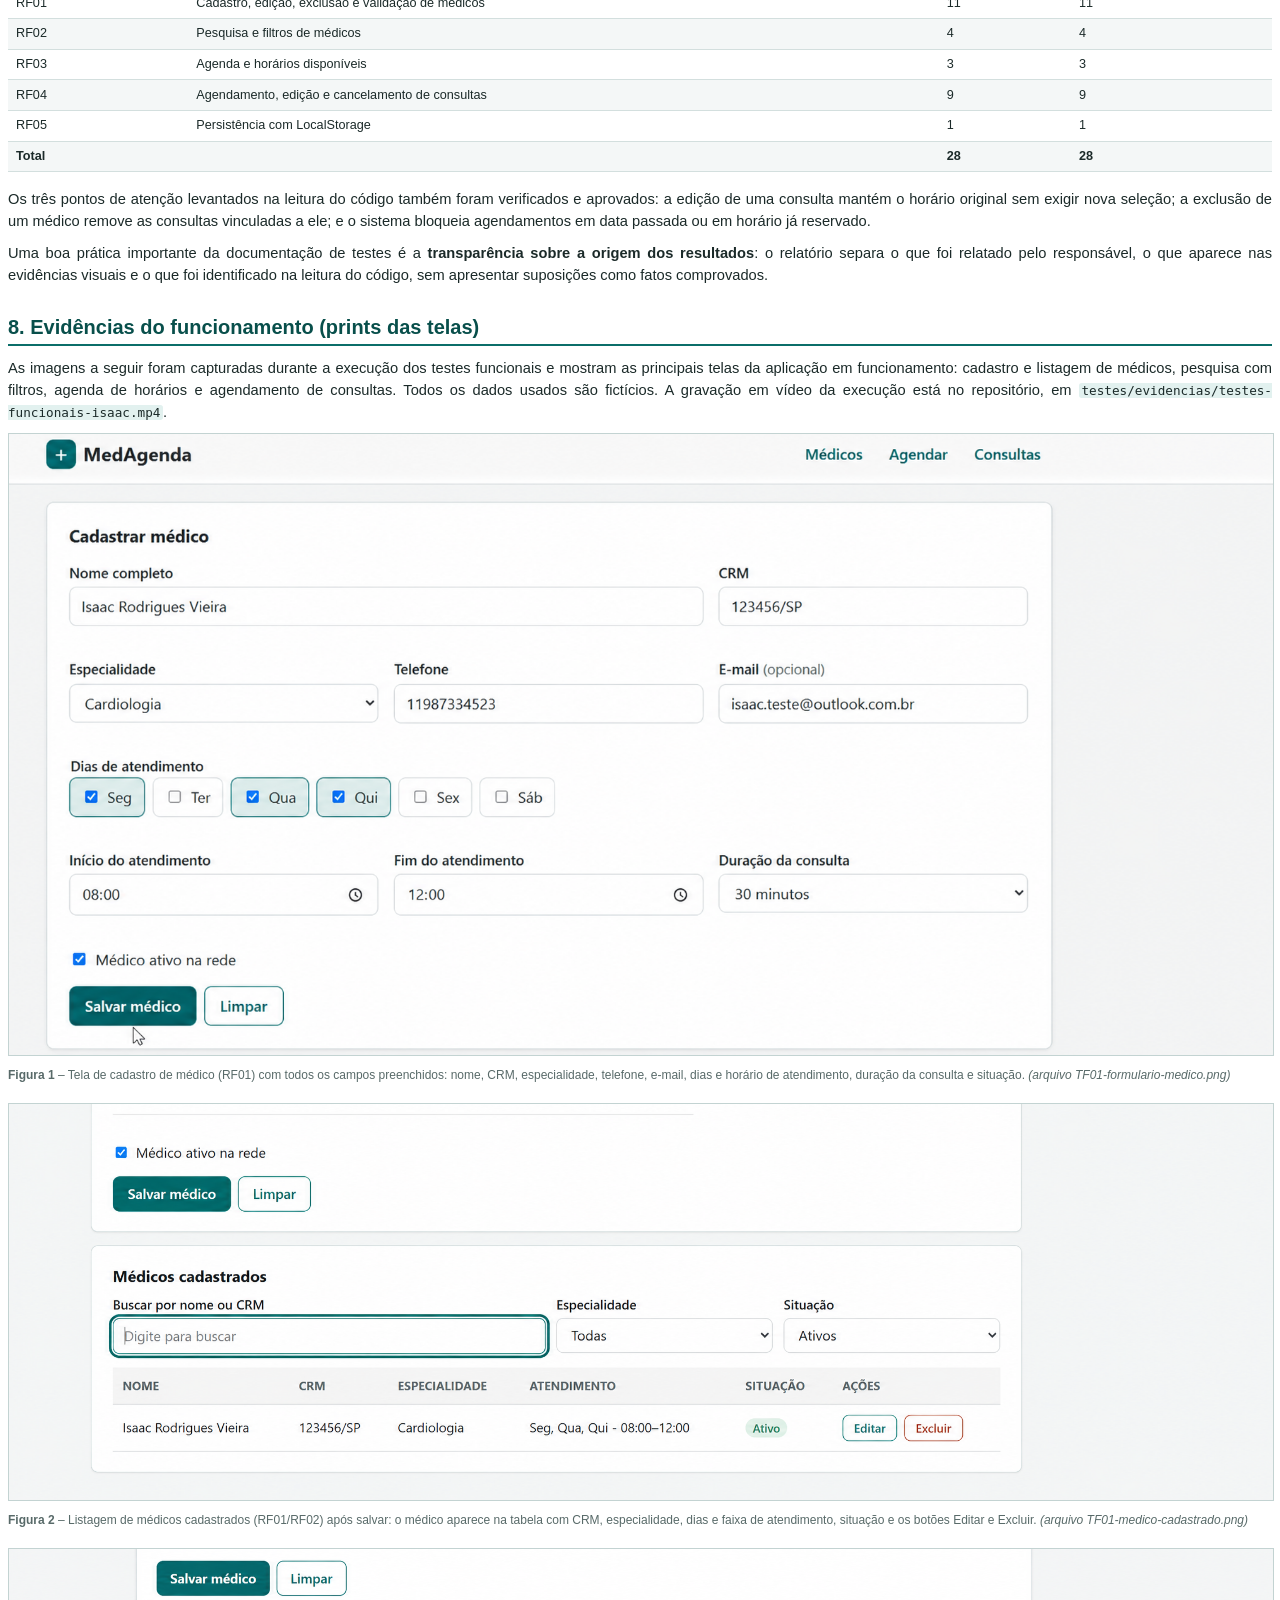
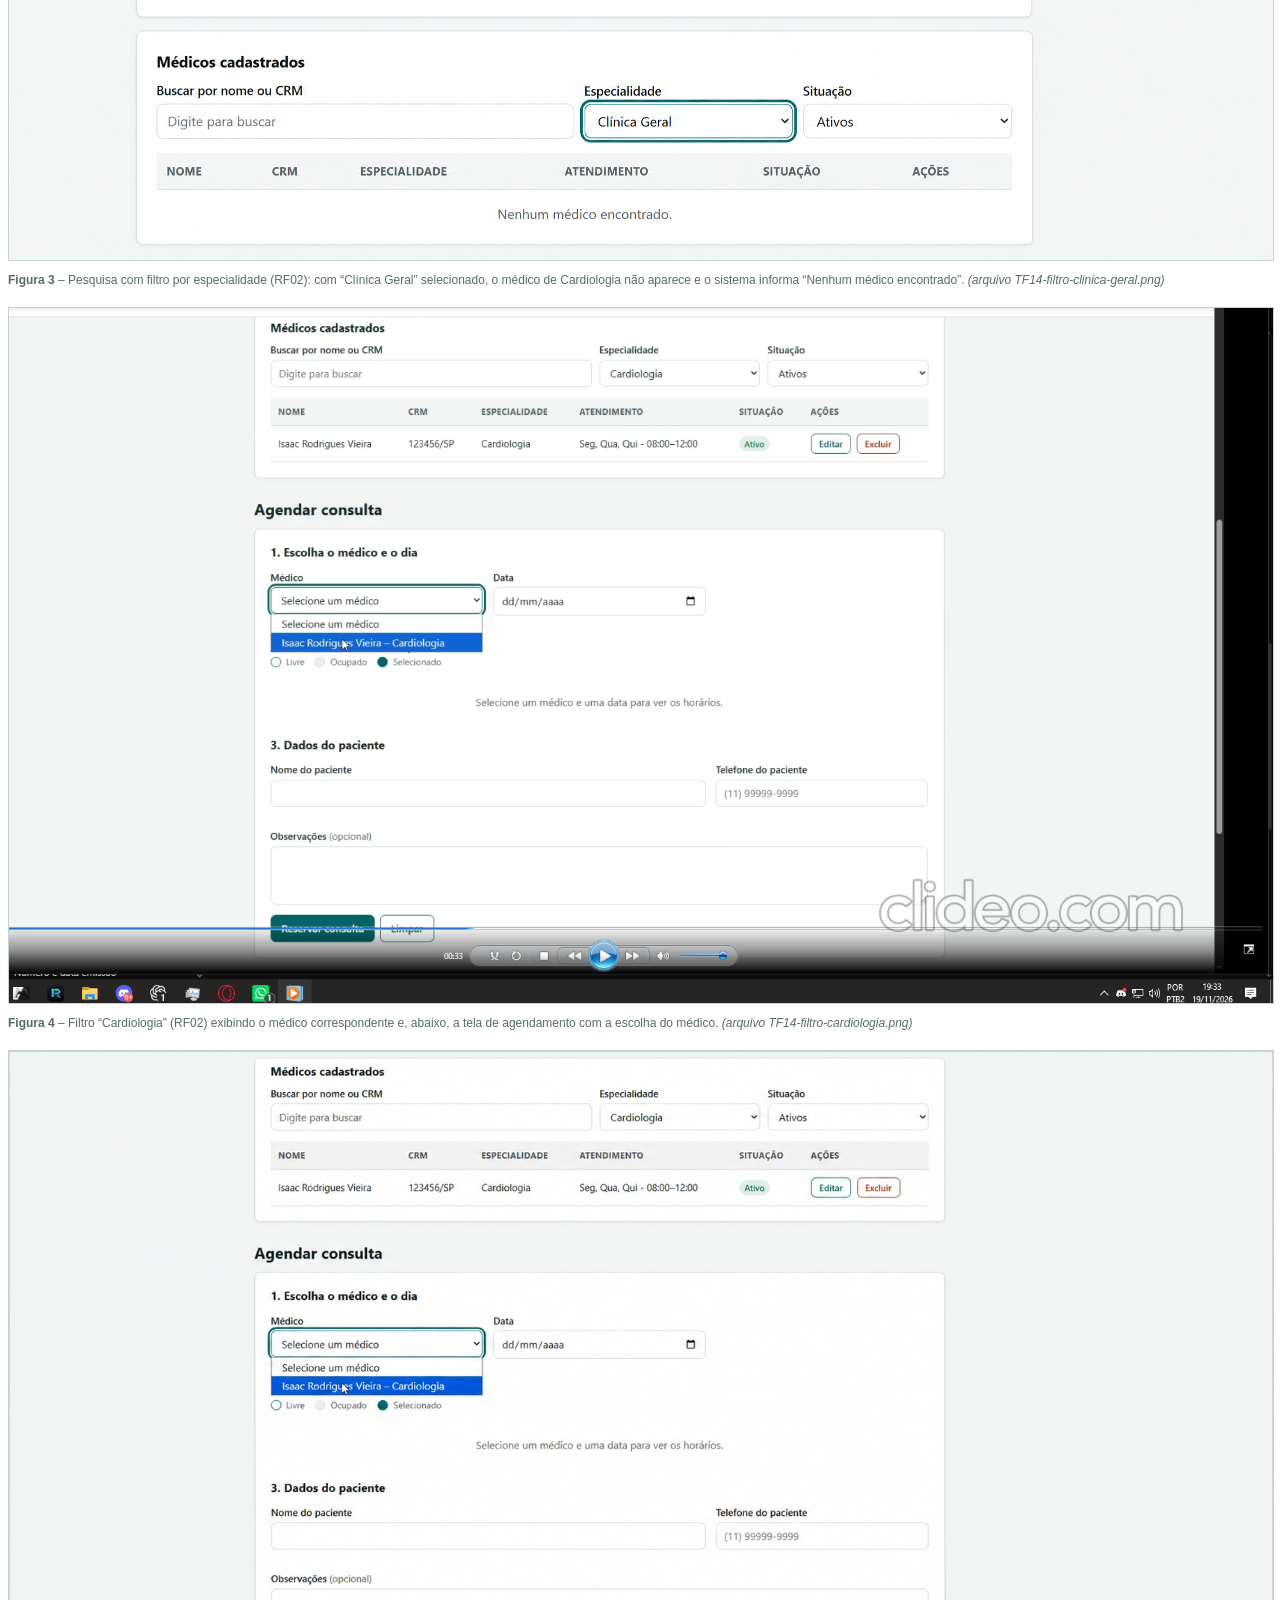
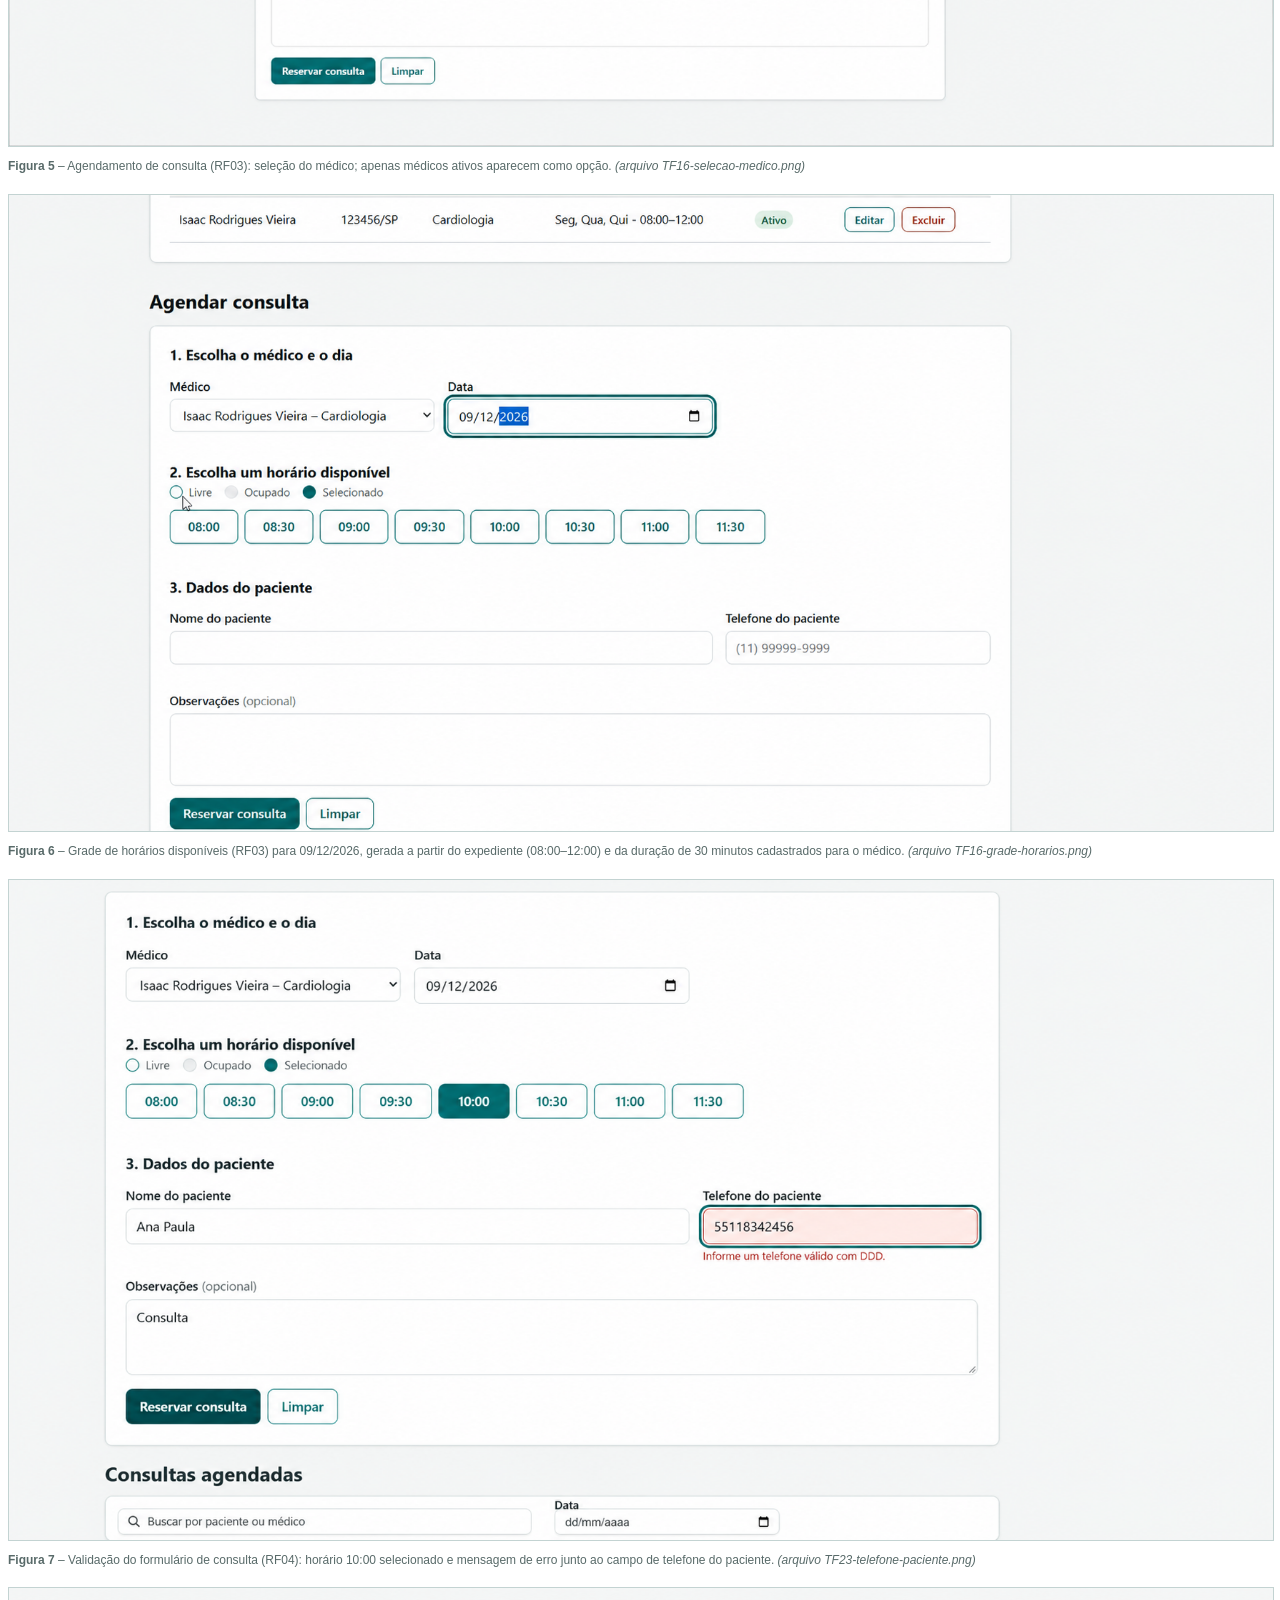
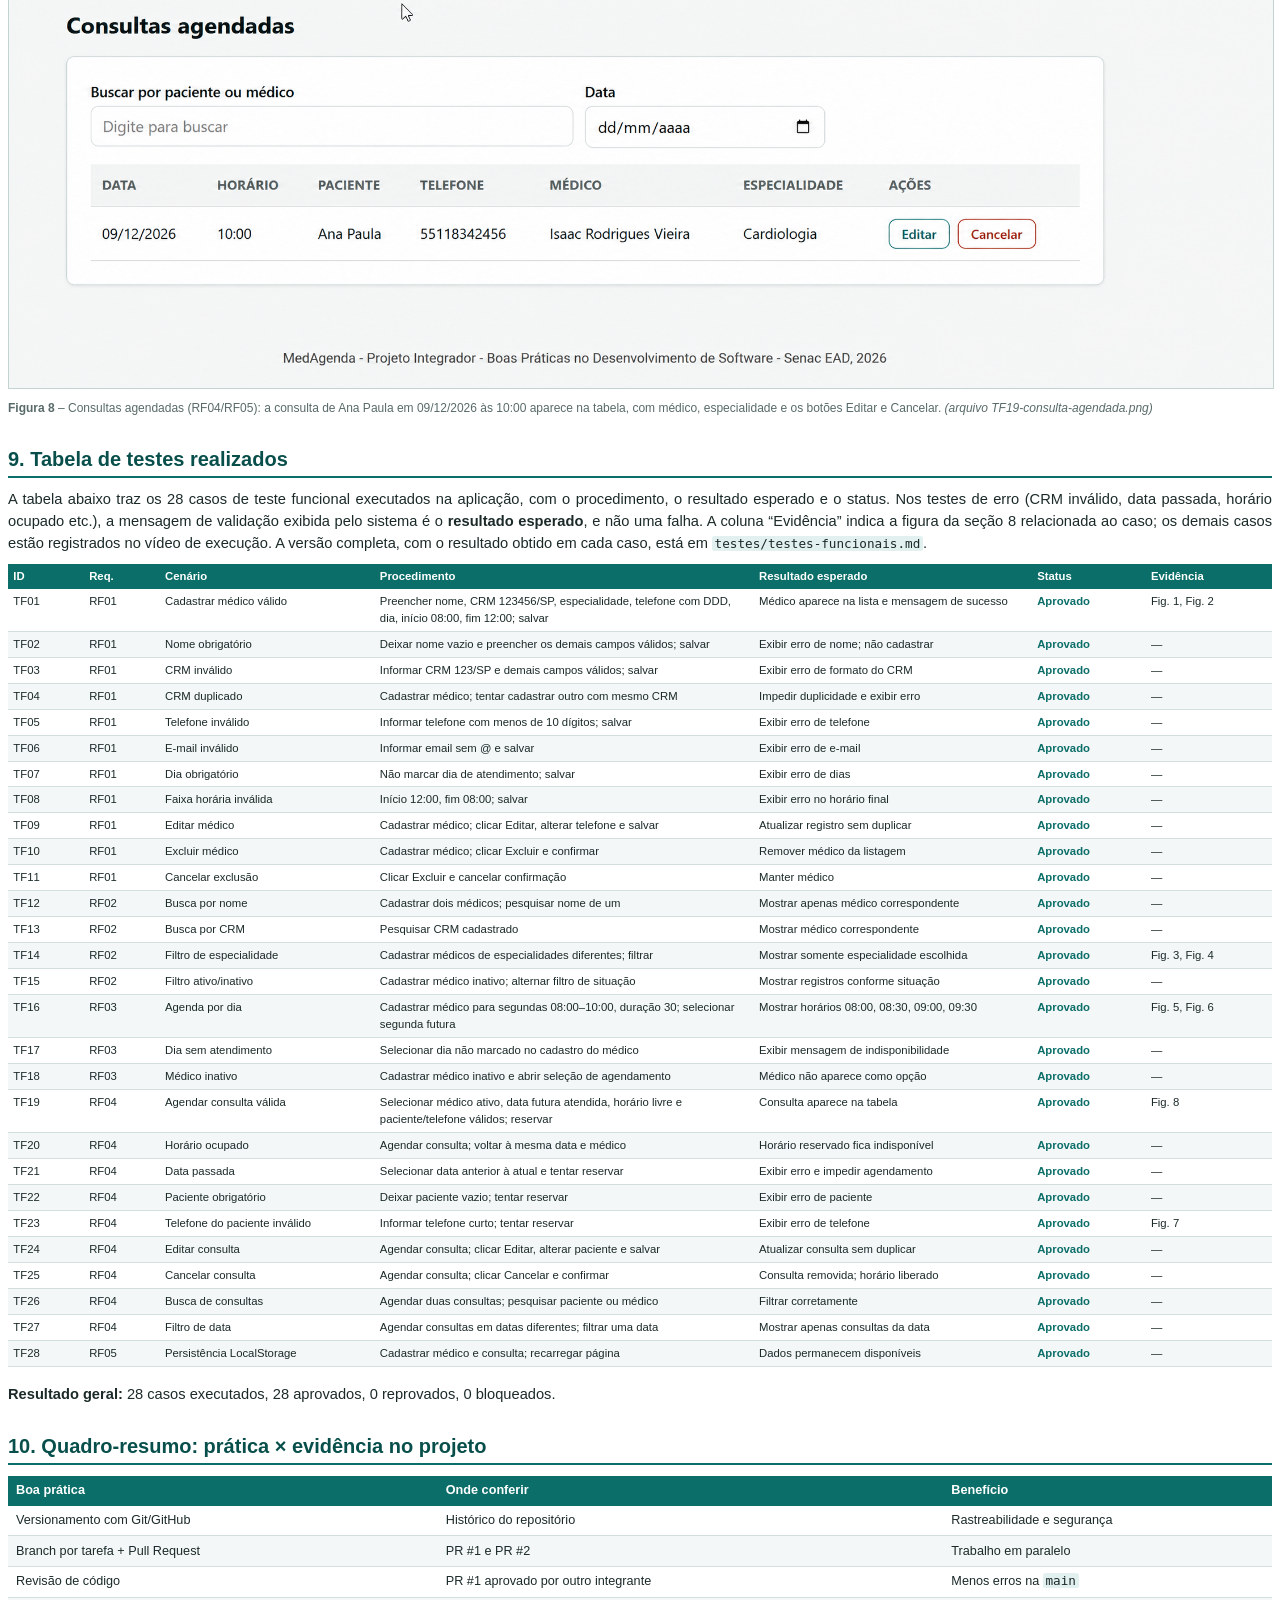
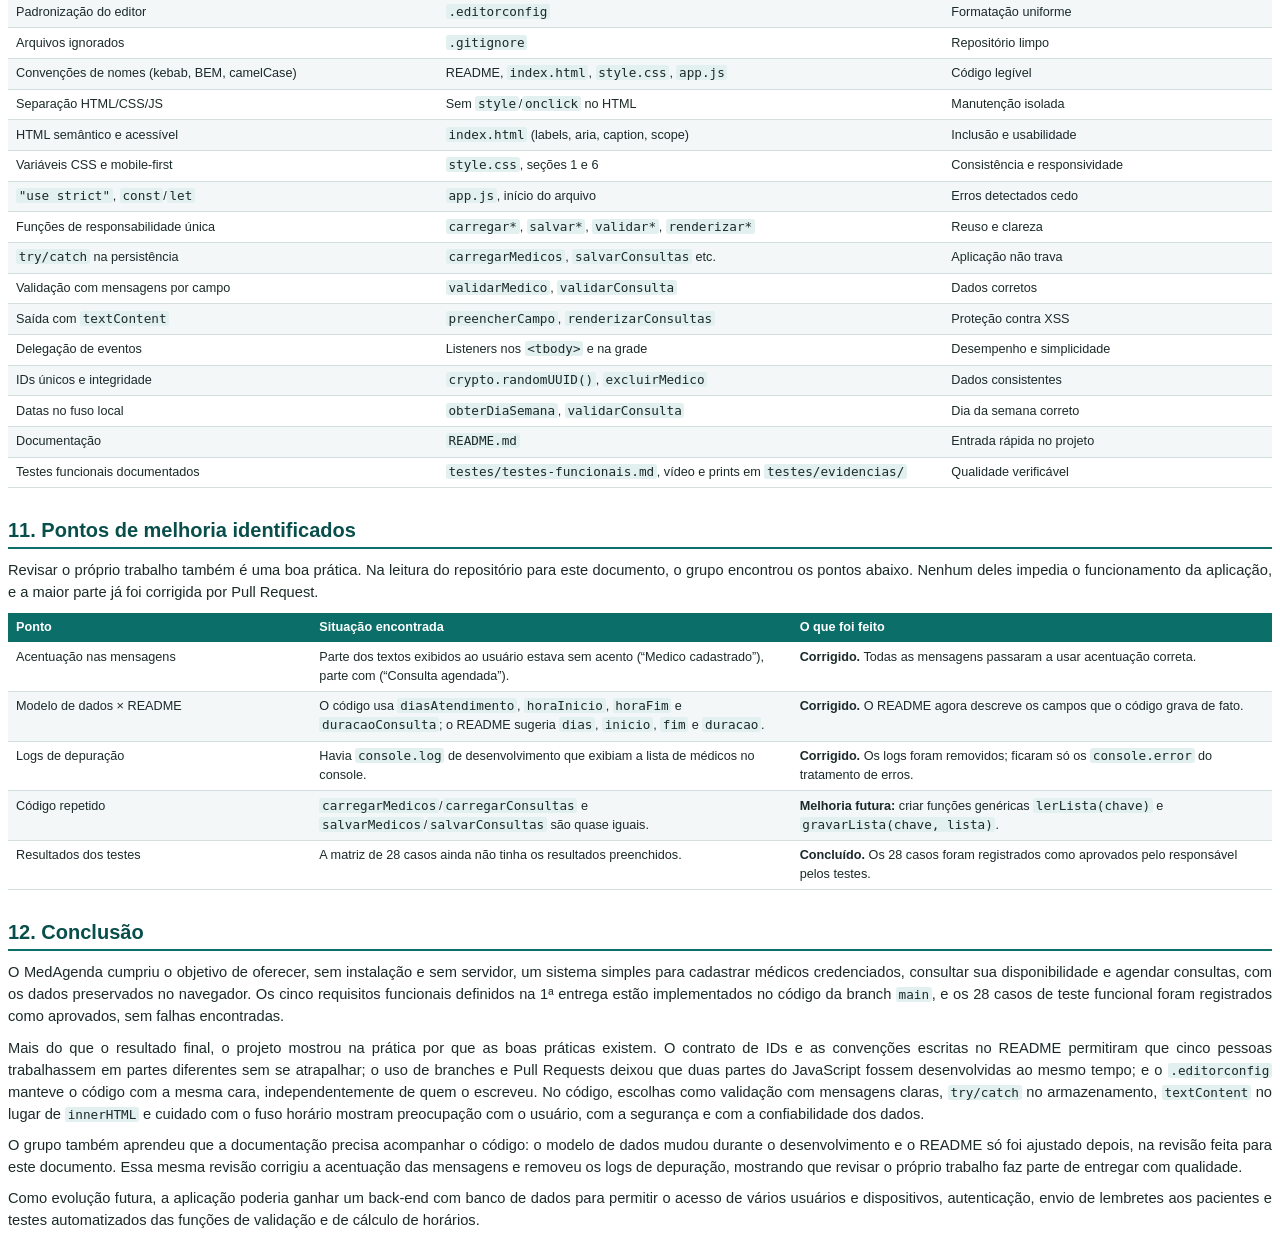
==== commit 67eb8d1d: "Inclui prints das telas e tabela de testes no PDF da 2ª etapa" ====
--- a/docs/boas-praticas.html
+++ b/docs/boas-praticas.html
@@ -2,13 +2,13 @@
 <html lang="pt-BR">
 <head>
 <meta charset="UTF-8">
-<title>MedAgenda – 2ª etapa – Boas práticas aplicadas e conclusão</title>
+<title>MedAgenda – 2ª etapa – Boas práticas, evidências, testes e conclusão</title>
 <style>
   @page {
     size: A4;
     margin: 2.5cm 2cm 2.2cm 2.5cm;
     @bottom-right { content: counter(page); font: 9pt Arial, sans-serif; color: #586a69; }
-    @bottom-left { content: "MedAgenda · 2ª etapa – Boas práticas e conclusão"; font: 9pt Arial, sans-serif; color: #586a69; }
+    @bottom-left { content: "MedAgenda · 2ª etapa – Projeto Integrador"; font: 9pt Arial, sans-serif; color: #586a69; }
   }
   @page :first { @bottom-right { content: none; } @bottom-left { content: none; } }
   body { font: 11pt/1.5 Arial, Helvetica, sans-serif; color: #1b2a29; }
@@ -37,6 +37,13 @@
   .nota--alerta { border-color: #b42318; background: #fdece9; }
   .sumario li { list-style: none; margin-bottom: 2pt; }
   .sumario { padding-left: 0; }
+
+  figure.print { margin: 8pt 0 14pt; page-break-inside: avoid; }
+  figure.print img { width: 100%; border: 0.75pt solid #c3d3d2; }
+  figure.print figcaption { font-size: 9pt; color: #586a69; margin-top: 3pt; }
+  table.testes { font-size: 8.5pt; }
+  table.testes td, table.testes th { padding: 3pt 4pt; }
+  .status-ok { color: #0b6e69; font-weight: bold; }
 </style>
 </head>
 <body>
@@ -45,7 +52,7 @@
   <div class="capa__topo">Senac EAD<br>Projeto Integrador – Boas Práticas de Desenvolvimento de Software</div>
   <div class="capa__meio">
     <h1>MedAgenda</h1>
-    <div class="sub">2ª etapa – Boas práticas aplicadas e conclusão</div>
+    <div class="sub">2ª etapa – Desenvolvimento da aplicação web<br>Boas práticas, evidências, testes e conclusão</div>
   </div>
   <div class="capa__grupo">
     <strong>Grupo:</strong><br>
@@ -68,14 +75,16 @@
   <li>5. Boas práticas no CSS</li>
   <li>6. Boas práticas no JavaScript</li>
   <li>7. Documentação e testes</li>
-  <li>8. Quadro-resumo: prática × evidência no projeto</li>
-  <li>9. Pontos de melhoria identificados</li>
-  <li>10. Conclusão</li>
+  <li>8. Evidências do funcionamento (prints das telas)</li>
+  <li>9. Tabela de testes realizados</li>
+  <li>10. Quadro-resumo: prática × evidência no projeto</li>
+  <li>11. Pontos de melhoria identificados</li>
+  <li>12. Conclusão</li>
 </ul>
 
 <h2>1. Introdução</h2>
 <p>O MedAgenda é uma aplicação web para cadastrar médicos credenciados e agendar consultas em pequenas clínicas e cooperativas médicas. Foi construída com HTML5, CSS3 e JavaScript puro, e os dados ficam salvos no próprio navegador por meio do <code>localStorage</code>. A aplicação atende a cinco requisitos funcionais: gerenciar médicos (RF01), pesquisar médicos por nome, CRM, especialidade e situação (RF02), visualizar a agenda de horários (RF03), realizar agendamentos (RF04) e armazenar os dados no navegador (RF05).</p>
-<p>Este documento reúne as boas práticas de desenvolvimento de software efetivamente aplicadas pelo grupo durante a 2ª etapa do projeto, cada uma acompanhada do arquivo ou trecho onde pode ser conferida. Ao final, registramos os pontos de melhoria encontrados na revisão e a conclusão do grupo.</p>
+<p>Este documento reúne as boas práticas de desenvolvimento de software efetivamente aplicadas pelo grupo durante a 2ª etapa do projeto, cada uma acompanhada do arquivo ou trecho onde pode ser conferida. Também apresenta os prints das principais telas da aplicação em funcionamento, a tabela completa dos testes realizados e, ao final, os pontos de melhoria encontrados na revisão e a conclusão do grupo.</p>
 <p>As tarefas da 2ª etapa foram divididas assim entre o grupo:</p>
 <table>
   <thead><tr><th>Ordem</th><th>Período</th><th>Tarefa</th><th>Responsável</th><th>Dependência</th></tr></thead>
@@ -181,7 +190,7 @@
 <h3>7.1 README como documentação viva</h3>
 <p>O <code>README.md</code> explica como rodar o projeto (basta abrir o <code>index.html</code>), a estrutura de pastas, onde cada requisito aparece na tela, o cronograma, o mapa de IDs, as classes de estado, o modelo de dados e as convenções do grupo. Qualquer pessoa nova consegue entender e contribuir lendo um único arquivo.</p>
 <h3>7.2 Testes funcionais</h3>
-<p>Na tarefa de testes, foi criada a pasta <code>testes/</code> com uma matriz de <strong>28 casos de teste</strong> cobrindo os cinco requisitos (11 para RF01, 4 para RF02, 3 para RF03, 9 para RF04 e 1 para RF05), incluindo cenários de erro como CRM duplicado, data passada e horário ocupado. Cada caso tem procedimento, resultado esperado, campo para o resultado obtido e evidência. Como evidências, há a gravação em vídeo da execução (<code>testes/evidencias/testes-funcionais-isaac.mp4</code>) e capturas de tela dos casos TF01 (cadastro de médico), TF14 (filtro por especialidade), TF16 (grade de horários), TF19 (consulta agendada) e TF23 (validação do telefone do paciente), na mesma pasta.</p>
+<p>Na tarefa de testes, foi criada a pasta <code>testes/</code> com uma matriz de <strong>28 casos de teste</strong> cobrindo os cinco requisitos (11 para RF01, 4 para RF02, 3 para RF03, 9 para RF04 e 1 para RF05), incluindo cenários de erro como CRM duplicado, data passada e horário ocupado. Cada caso tem procedimento, resultado esperado, campo para o resultado obtido e evidência. Como evidências, há a gravação em vídeo da execução (<code>testes/evidencias/testes-funcionais-isaac.mp4</code>) e capturas de tela dos casos TF01 (cadastro de médico), TF14 (filtro por especialidade), TF16 (grade de horários), TF19 (consulta agendada) e TF23 (validação do telefone do paciente), na mesma pasta. Os prints estão reproduzidos na seção 8, e a tabela completa dos testes, na seção 9.</p>
 <p>Segundo o responsável pela execução, <strong>os 28 casos foram executados e aprovados, sem falhas encontradas</strong>:</p>
 <table>
   <thead><tr><th>Requisito</th><th>Funcionalidade</th><th>Casos</th><th>Aprovados</th></tr></thead>
@@ -198,7 +207,63 @@
 <p>Uma boa prática importante da documentação de testes é a <strong>transparência sobre a origem dos resultados</strong>: o relatório separa o que foi relatado pelo responsável, o que aparece nas evidências visuais e o que foi identificado na leitura do código, sem apresentar suposições como fatos comprovados.</p>
 
 
-<h2>8. Quadro-resumo: prática × evidência no projeto</h2>
+<h2>8. Evidências do funcionamento (prints das telas)</h2>
+<p>As imagens a seguir foram capturadas durante a execução dos testes funcionais e mostram as principais telas da aplicação em funcionamento: cadastro e listagem de médicos, pesquisa com filtros, agenda de horários e agendamento de consultas. Todos os dados usados são fictícios. A gravação em vídeo da execução está no repositório, em <code>testes/evidencias/testes-funcionais-isaac.mp4</code>.</p>
+<figure class="print"><img src="../testes/evidencias/TF01-formulario-medico.png" alt="Tela de cadastro de médico (RF01) com todos os campos preenchidos: nome, CRM, especialidade, telefone, e-mail, dias e horário de atendimento, duração da consulta e situação.">
+  <figcaption><strong>Figura 1</strong> – Tela de cadastro de médico (RF01) com todos os campos preenchidos: nome, CRM, especialidade, telefone, e-mail, dias e horário de atendimento, duração da consulta e situação. <em>(arquivo TF01-formulario-medico.png)</em></figcaption></figure>
+<figure class="print"><img src="../testes/evidencias/TF01-medico-cadastrado.png" alt="Listagem de médicos cadastrados (RF01/RF02) após salvar: o médico aparece na tabela com CRM, especialidade, dias e faixa de atendimento, situação e os botões Editar e Excluir.">
+  <figcaption><strong>Figura 2</strong> – Listagem de médicos cadastrados (RF01/RF02) após salvar: o médico aparece na tabela com CRM, especialidade, dias e faixa de atendimento, situação e os botões Editar e Excluir. <em>(arquivo TF01-medico-cadastrado.png)</em></figcaption></figure>
+<figure class="print"><img src="../testes/evidencias/TF14-filtro-clinica-geral.png" alt="Pesquisa com filtro por especialidade (RF02): com “Clínica Geral” selecionado, o médico de Cardiologia não aparece e o sistema informa “Nenhum médico encontrado”.">
+  <figcaption><strong>Figura 3</strong> – Pesquisa com filtro por especialidade (RF02): com “Clínica Geral” selecionado, o médico de Cardiologia não aparece e o sistema informa “Nenhum médico encontrado”. <em>(arquivo TF14-filtro-clinica-geral.png)</em></figcaption></figure>
+<figure class="print"><img src="../testes/evidencias/TF14-filtro-cardiologia.png" alt="Filtro “Cardiologia” (RF02) exibindo o médico correspondente e, abaixo, a tela de agendamento com a escolha do médico.">
+  <figcaption><strong>Figura 4</strong> – Filtro “Cardiologia” (RF02) exibindo o médico correspondente e, abaixo, a tela de agendamento com a escolha do médico. <em>(arquivo TF14-filtro-cardiologia.png)</em></figcaption></figure>
+<figure class="print"><img src="../testes/evidencias/TF16-selecao-medico.png" alt="Agendamento de consulta (RF03): seleção do médico; apenas médicos ativos aparecem como opção.">
+  <figcaption><strong>Figura 5</strong> – Agendamento de consulta (RF03): seleção do médico; apenas médicos ativos aparecem como opção. <em>(arquivo TF16-selecao-medico.png)</em></figcaption></figure>
+<figure class="print"><img src="../testes/evidencias/TF16-grade-horarios.png" alt="Grade de horários disponíveis (RF03) para 09/12/2026, gerada a partir do expediente (08:00–12:00) e da duração de 30 minutos cadastrados para o médico.">
+  <figcaption><strong>Figura 6</strong> – Grade de horários disponíveis (RF03) para 09/12/2026, gerada a partir do expediente (08:00–12:00) e da duração de 30 minutos cadastrados para o médico. <em>(arquivo TF16-grade-horarios.png)</em></figcaption></figure>
+<figure class="print"><img src="../testes/evidencias/TF23-telefone-paciente.png" alt="Validação do formulário de consulta (RF04): horário 10:00 selecionado e mensagem de erro junto ao campo de telefone do paciente.">
+  <figcaption><strong>Figura 7</strong> – Validação do formulário de consulta (RF04): horário 10:00 selecionado e mensagem de erro junto ao campo de telefone do paciente. <em>(arquivo TF23-telefone-paciente.png)</em></figcaption></figure>
+<figure class="print"><img src="../testes/evidencias/TF19-consulta-agendada.png" alt="Consultas agendadas (RF04/RF05): a consulta de Ana Paula em 09/12/2026 às 10:00 aparece na tabela, com médico, especialidade e os botões Editar e Cancelar.">
+  <figcaption><strong>Figura 8</strong> – Consultas agendadas (RF04/RF05): a consulta de Ana Paula em 09/12/2026 às 10:00 aparece na tabela, com médico, especialidade e os botões Editar e Cancelar. <em>(arquivo TF19-consulta-agendada.png)</em></figcaption></figure>
+
+<h2 style="page-break-before: always">9. Tabela de testes realizados</h2>
+<p>A tabela abaixo traz os 28 casos de teste funcional executados na aplicação, com o procedimento, o resultado esperado e o status. Nos testes de erro (CRM inválido, data passada, horário ocupado etc.), a mensagem de validação exibida pelo sistema é o <strong>resultado esperado</strong>, e não uma falha. A coluna “Evidência” indica a figura da seção 8 relacionada ao caso; os demais casos estão registrados no vídeo de execução. A versão completa, com o resultado obtido em cada caso, está em <code>testes/testes-funcionais.md</code>.</p>
+<table class="testes">
+  <thead><tr><th style="width:6%">ID</th><th style="width:6%">Req.</th><th style="width:17%">Cenário</th><th style="width:30%">Procedimento</th><th style="width:22%">Resultado esperado</th><th style="width:9%">Status</th><th>Evidência</th></tr></thead>
+  <tbody>
+<tr><td>TF01</td><td>RF01</td><td>Cadastrar médico válido</td><td>Preencher nome, CRM 123456/SP, especialidade, telefone com DDD, dia, início 08:00, fim 12:00; salvar</td><td>Médico aparece na lista e mensagem de sucesso</td><td class="status-ok">Aprovado</td><td>Fig. 1, Fig. 2</td></tr>
+<tr><td>TF02</td><td>RF01</td><td>Nome obrigatório</td><td>Deixar nome vazio e preencher os demais campos válidos; salvar</td><td>Exibir erro de nome; não cadastrar</td><td class="status-ok">Aprovado</td><td>—</td></tr>
+<tr><td>TF03</td><td>RF01</td><td>CRM inválido</td><td>Informar CRM 123/SP e demais campos válidos; salvar</td><td>Exibir erro de formato do CRM</td><td class="status-ok">Aprovado</td><td>—</td></tr>
+<tr><td>TF04</td><td>RF01</td><td>CRM duplicado</td><td>Cadastrar médico; tentar cadastrar outro com mesmo CRM</td><td>Impedir duplicidade e exibir erro</td><td class="status-ok">Aprovado</td><td>—</td></tr>
+<tr><td>TF05</td><td>RF01</td><td>Telefone inválido</td><td>Informar telefone com menos de 10 dígitos; salvar</td><td>Exibir erro de telefone</td><td class="status-ok">Aprovado</td><td>—</td></tr>
+<tr><td>TF06</td><td>RF01</td><td>E-mail inválido</td><td>Informar email sem @ e salvar</td><td>Exibir erro de e-mail</td><td class="status-ok">Aprovado</td><td>—</td></tr>
+<tr><td>TF07</td><td>RF01</td><td>Dia obrigatório</td><td>Não marcar dia de atendimento; salvar</td><td>Exibir erro de dias</td><td class="status-ok">Aprovado</td><td>—</td></tr>
+<tr><td>TF08</td><td>RF01</td><td>Faixa horária inválida</td><td>Início 12:00, fim 08:00; salvar</td><td>Exibir erro no horário final</td><td class="status-ok">Aprovado</td><td>—</td></tr>
+<tr><td>TF09</td><td>RF01</td><td>Editar médico</td><td>Cadastrar médico; clicar Editar, alterar telefone e salvar</td><td>Atualizar registro sem duplicar</td><td class="status-ok">Aprovado</td><td>—</td></tr>
+<tr><td>TF10</td><td>RF01</td><td>Excluir médico</td><td>Cadastrar médico; clicar Excluir e confirmar</td><td>Remover médico da listagem</td><td class="status-ok">Aprovado</td><td>—</td></tr>
+<tr><td>TF11</td><td>RF01</td><td>Cancelar exclusão</td><td>Clicar Excluir e cancelar confirmação</td><td>Manter médico</td><td class="status-ok">Aprovado</td><td>—</td></tr>
+<tr><td>TF12</td><td>RF02</td><td>Busca por nome</td><td>Cadastrar dois médicos; pesquisar nome de um</td><td>Mostrar apenas médico correspondente</td><td class="status-ok">Aprovado</td><td>—</td></tr>
+<tr><td>TF13</td><td>RF02</td><td>Busca por CRM</td><td>Pesquisar CRM cadastrado</td><td>Mostrar médico correspondente</td><td class="status-ok">Aprovado</td><td>—</td></tr>
+<tr><td>TF14</td><td>RF02</td><td>Filtro de especialidade</td><td>Cadastrar médicos de especialidades diferentes; filtrar</td><td>Mostrar somente especialidade escolhida</td><td class="status-ok">Aprovado</td><td>Fig. 3, Fig. 4</td></tr>
+<tr><td>TF15</td><td>RF02</td><td>Filtro ativo/inativo</td><td>Cadastrar médico inativo; alternar filtro de situação</td><td>Mostrar registros conforme situação</td><td class="status-ok">Aprovado</td><td>—</td></tr>
+<tr><td>TF16</td><td>RF03</td><td>Agenda por dia</td><td>Cadastrar médico para segundas 08:00–10:00, duração 30; selecionar segunda futura</td><td>Mostrar horários 08:00, 08:30, 09:00, 09:30</td><td class="status-ok">Aprovado</td><td>Fig. 5, Fig. 6</td></tr>
+<tr><td>TF17</td><td>RF03</td><td>Dia sem atendimento</td><td>Selecionar dia não marcado no cadastro do médico</td><td>Exibir mensagem de indisponibilidade</td><td class="status-ok">Aprovado</td><td>—</td></tr>
+<tr><td>TF18</td><td>RF03</td><td>Médico inativo</td><td>Cadastrar médico inativo e abrir seleção de agendamento</td><td>Médico não aparece como opção</td><td class="status-ok">Aprovado</td><td>—</td></tr>
+<tr><td>TF19</td><td>RF04</td><td>Agendar consulta válida</td><td>Selecionar médico ativo, data futura atendida, horário livre e paciente/telefone válidos; reservar</td><td>Consulta aparece na tabela</td><td class="status-ok">Aprovado</td><td>Fig. 8</td></tr>
+<tr><td>TF20</td><td>RF04</td><td>Horário ocupado</td><td>Agendar consulta; voltar à mesma data e médico</td><td>Horário reservado fica indisponível</td><td class="status-ok">Aprovado</td><td>—</td></tr>
+<tr><td>TF21</td><td>RF04</td><td>Data passada</td><td>Selecionar data anterior à atual e tentar reservar</td><td>Exibir erro e impedir agendamento</td><td class="status-ok">Aprovado</td><td>—</td></tr>
+<tr><td>TF22</td><td>RF04</td><td>Paciente obrigatório</td><td>Deixar paciente vazio; tentar reservar</td><td>Exibir erro de paciente</td><td class="status-ok">Aprovado</td><td>—</td></tr>
+<tr><td>TF23</td><td>RF04</td><td>Telefone do paciente inválido</td><td>Informar telefone curto; tentar reservar</td><td>Exibir erro de telefone</td><td class="status-ok">Aprovado</td><td>Fig. 7</td></tr>
+<tr><td>TF24</td><td>RF04</td><td>Editar consulta</td><td>Agendar consulta; clicar Editar, alterar paciente e salvar</td><td>Atualizar consulta sem duplicar</td><td class="status-ok">Aprovado</td><td>—</td></tr>
+<tr><td>TF25</td><td>RF04</td><td>Cancelar consulta</td><td>Agendar consulta; clicar Cancelar e confirmar</td><td>Consulta removida; horário liberado</td><td class="status-ok">Aprovado</td><td>—</td></tr>
+<tr><td>TF26</td><td>RF04</td><td>Busca de consultas</td><td>Agendar duas consultas; pesquisar paciente ou médico</td><td>Filtrar corretamente</td><td class="status-ok">Aprovado</td><td>—</td></tr>
+<tr><td>TF27</td><td>RF04</td><td>Filtro de data</td><td>Agendar consultas em datas diferentes; filtrar uma data</td><td>Mostrar apenas consultas da data</td><td class="status-ok">Aprovado</td><td>—</td></tr>
+<tr><td>TF28</td><td>RF05</td><td>Persistência LocalStorage</td><td>Cadastrar médico e consulta; recarregar página</td><td>Dados permanecem disponíveis</td><td class="status-ok">Aprovado</td><td>—</td></tr>
+  </tbody>
+</table>
+<p><strong>Resultado geral:</strong> 28 casos executados, 28 aprovados, 0 reprovados, 0 bloqueados.</p>
+
+<h2>10. Quadro-resumo: prática × evidência no projeto</h2>
 <table>
   <thead><tr><th style="width:34%">Boa prática</th><th style="width:40%">Onde conferir</th><th>Benefício</th></tr></thead>
   <tbody>
@@ -224,7 +289,7 @@
   </tbody>
 </table>
 
-<h2>9. Pontos de melhoria identificados</h2>
+<h2>11. Pontos de melhoria identificados</h2>
 <p>Revisar o próprio trabalho também é uma boa prática. Na leitura do repositório para este documento, o grupo encontrou os pontos abaixo. Nenhum deles impedia o funcionamento da aplicação, e a maior parte já foi corrigida por Pull Request.</p>
 <table>
   <thead><tr><th style="width:24%">Ponto</th><th style="width:38%">Situação encontrada</th><th>O que foi feito</th></tr></thead>
@@ -237,7 +302,7 @@
   </tbody>
 </table>
 
-<h2>10. Conclusão</h2>
+<h2>12. Conclusão</h2>
 <p>O MedAgenda cumpriu o objetivo de oferecer, sem instalação e sem servidor, um sistema simples para cadastrar médicos credenciados, consultar sua disponibilidade e agendar consultas, com os dados preservados no navegador. Os cinco requisitos funcionais definidos na 1ª entrega estão implementados no código da branch <code>main</code>, e os 28 casos de teste funcional foram registrados como aprovados, sem falhas encontradas.</p>
 <p>Mais do que o resultado final, o projeto mostrou na prática por que as boas práticas existem. O contrato de IDs e as convenções escritas no README permitiram que cinco pessoas trabalhassem em partes diferentes sem se atrapalhar; o uso de branches e Pull Requests deixou que duas partes do JavaScript fossem desenvolvidas ao mesmo tempo; e o <code>.editorconfig</code> manteve o código com a mesma cara, independentemente de quem o escreveu. No código, escolhas como validação com mensagens claras, <code>try/catch</code> no armazenamento, <code>textContent</code> no lugar de <code>innerHTML</code> e cuidado com o fuso horário mostram preocupação com o usuário, com a segurança e com a confiabilidade dos dados.</p>
 <p>O grupo também aprendeu que a documentação precisa acompanhar o código: o modelo de dados mudou durante o desenvolvimento e o README só foi ajustado depois, na revisão feita para este documento. Essa mesma revisão corrigiu a acentuação das mensagens e removeu os logs de depuração, mostrando que revisar o próprio trabalho faz parte de entregar com qualidade.</p>
